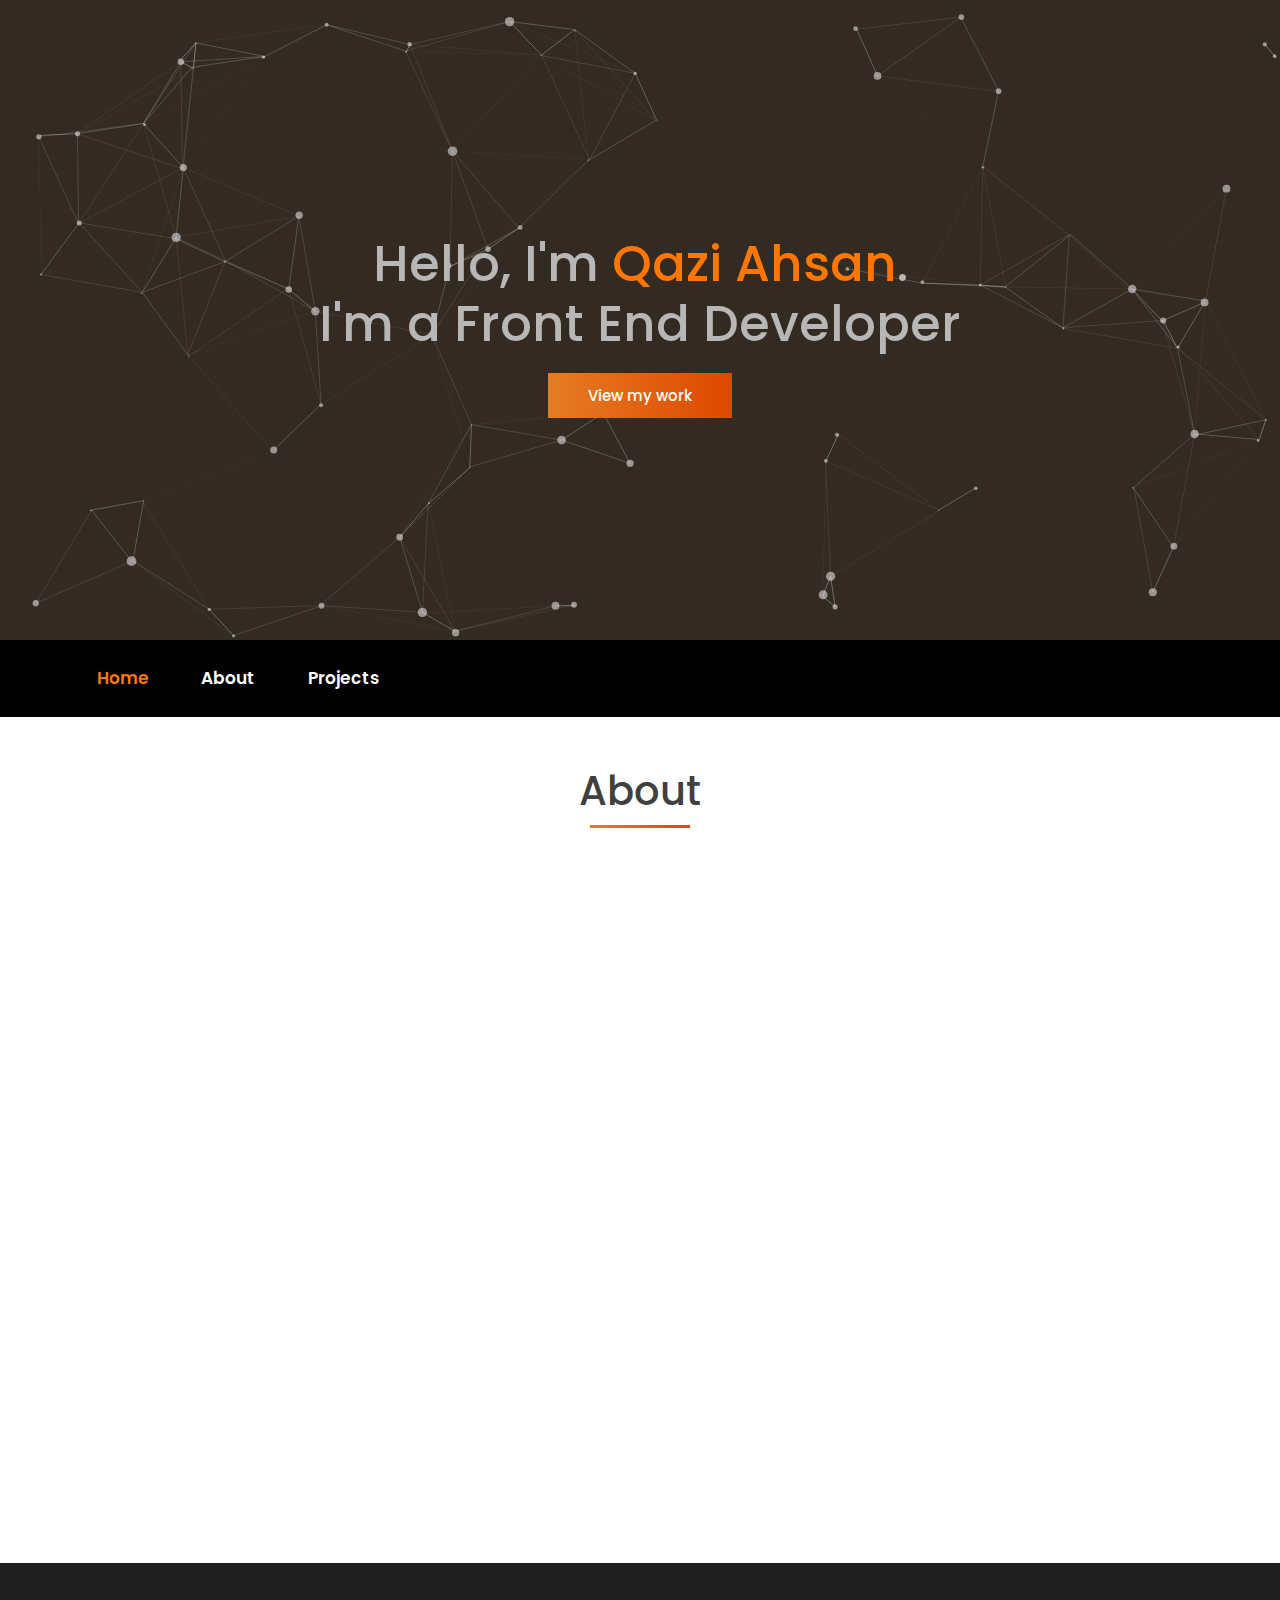
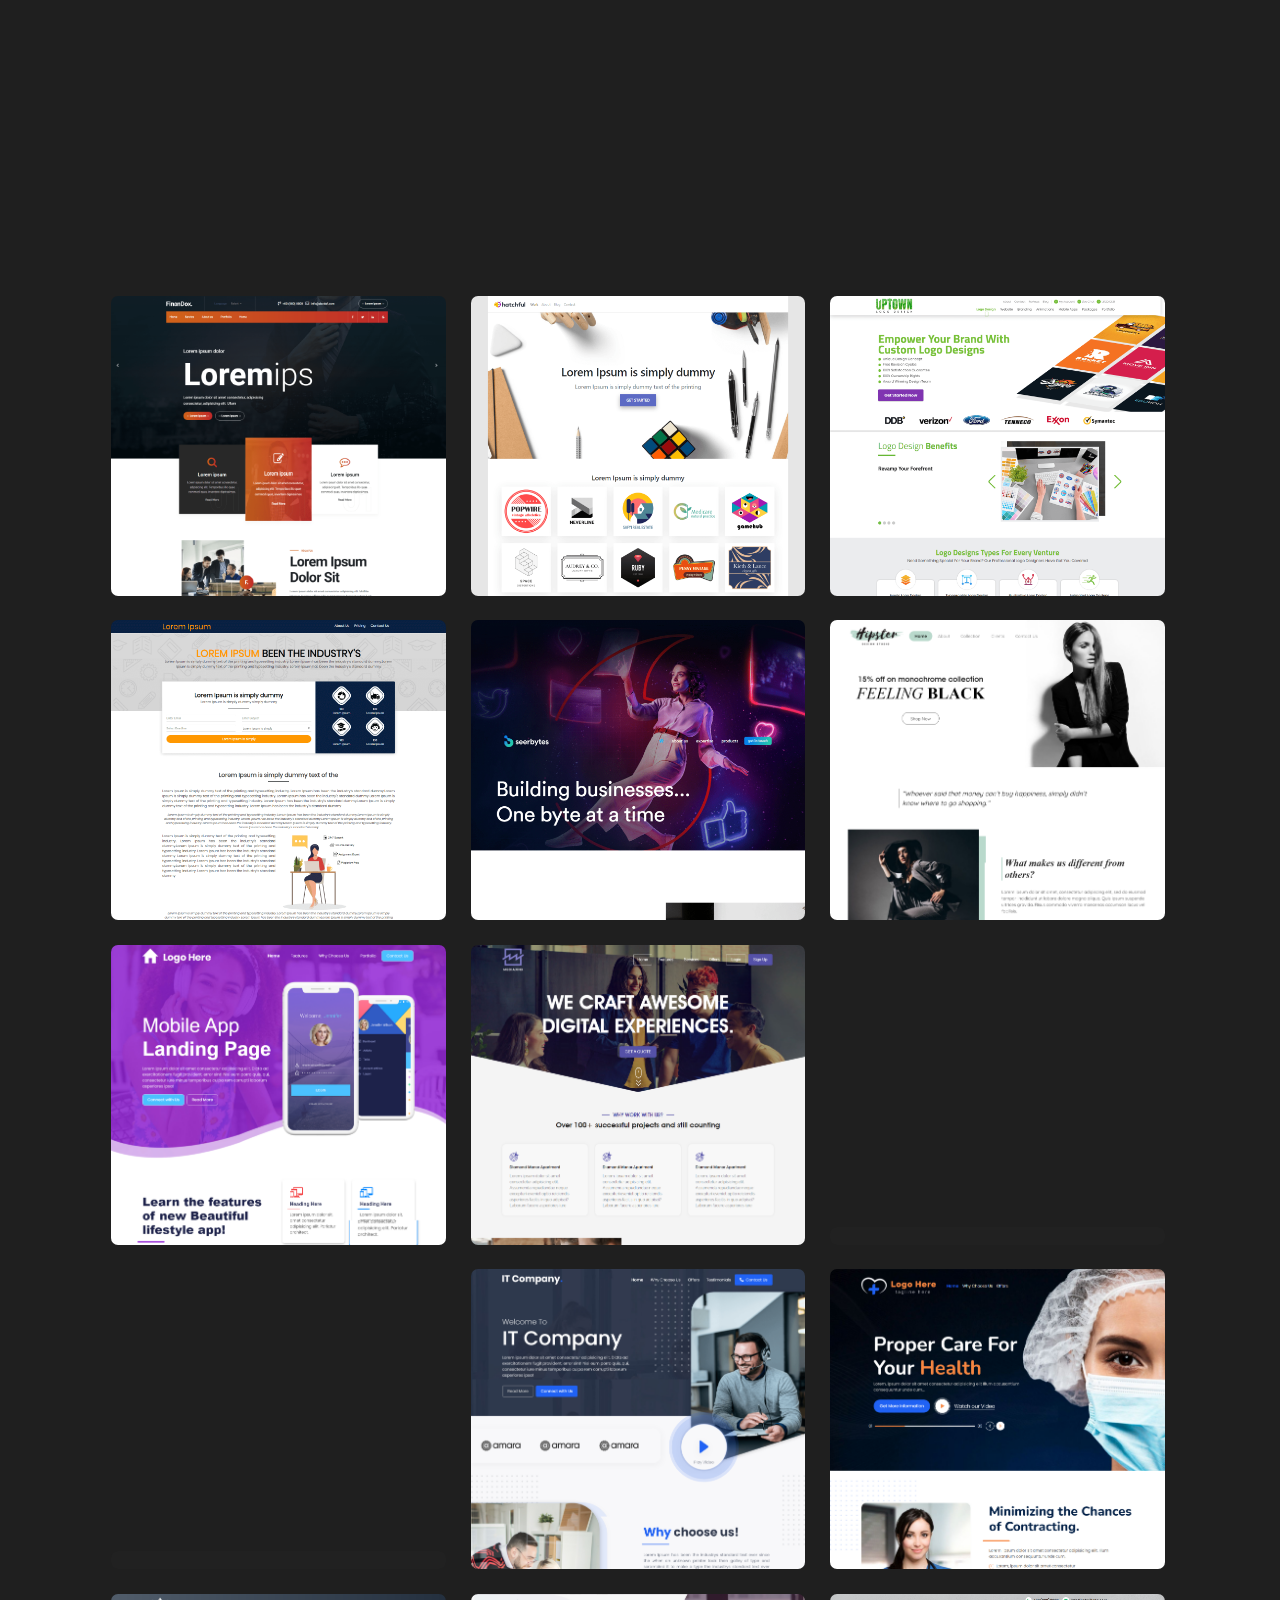
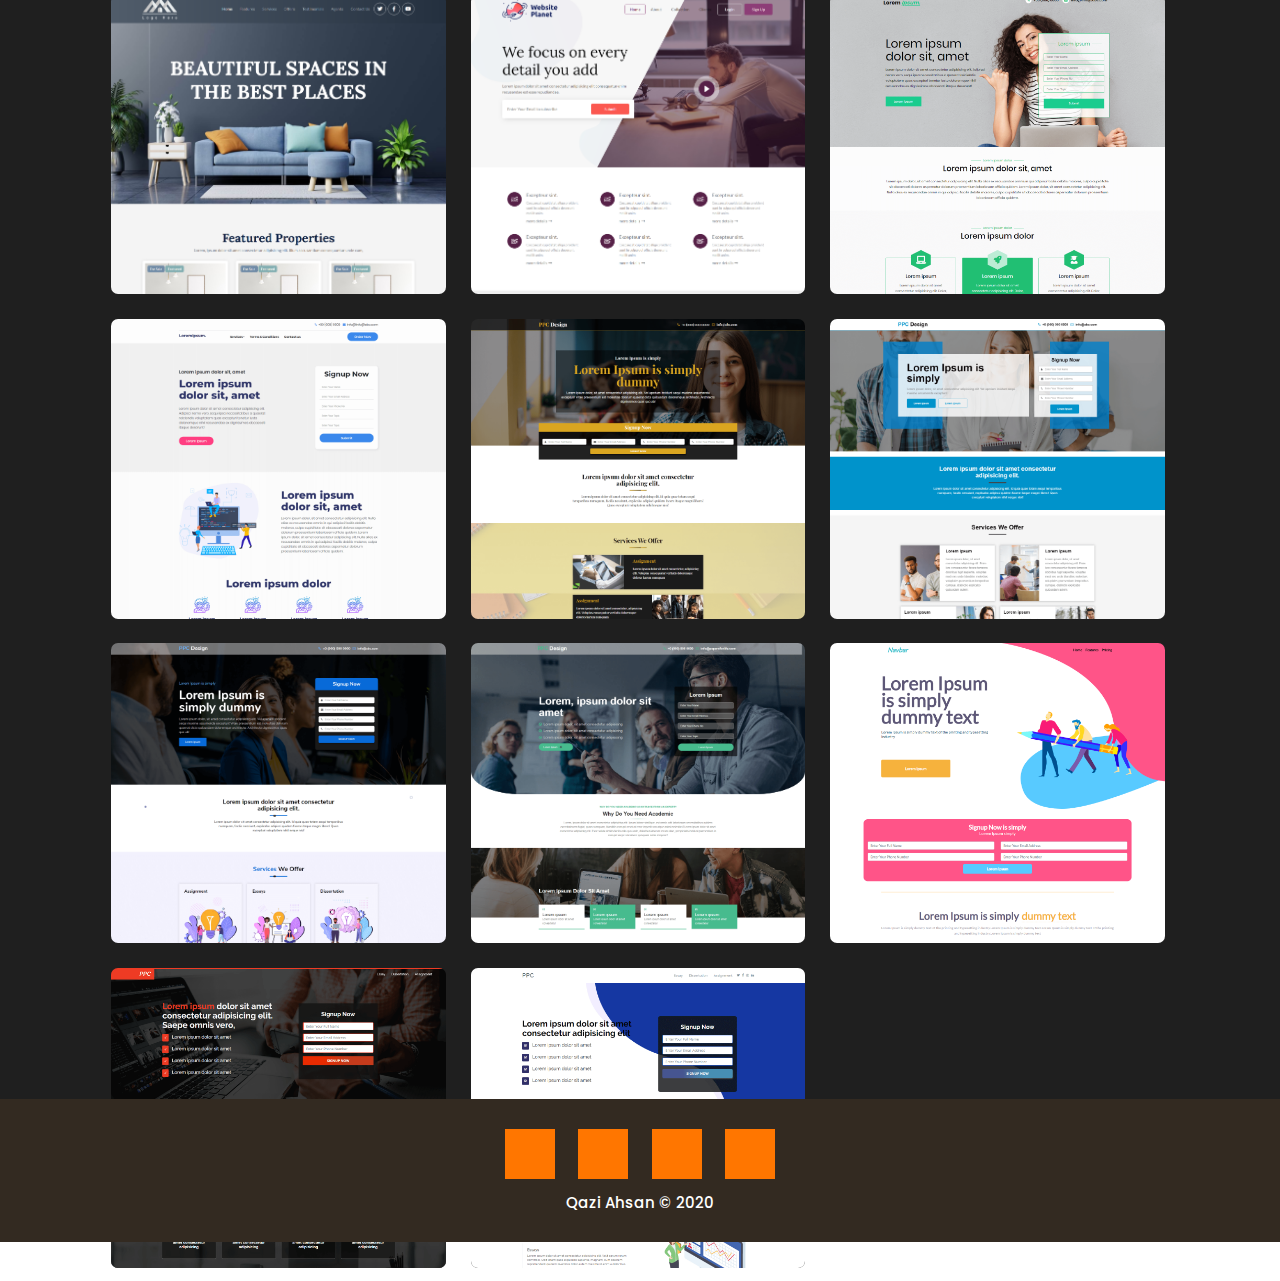
==== index.html @ 52feccde "changes" ====
<!DOCTYPE html>
<html lang="en">

<meta http-equiv="content-type" content="text/html;charset=UTF-8" />

<head>
    <meta charset="utf-8">
    <meta content="width=device-width, initial-scale=1.0" name="viewport">
    <link href="https://fonts.googleapis.com/css2?family=Poppins:wght@100;200;300;400;500;600;700&amp;display=swap" rel="stylesheet">
    <link rel="stylesheet" href="css/bootstrap.min.css">
    <link href="css/aos.css" rel="stylesheet">
    <link rel="stylesheet" type="text/css" href="style.css">
    <link rel="stylesheet" type="text/css" href="css/particles.css">
    <script src="https://kit.fontawesome.com/274c7ce535.js" crossorigin="anonymous"></script>

</head>

<body>
    <div id="particles-js">
        <div class="home" id="home">
            <div class="container">
                <div class="col-lg-12">
                    <h2 class="animate__animated animate__bounce">Hello, I'm <span class="colored_span">Qazi Ahsan</span>.<br> I'm a Front End Developer</h2>
                    <a href="#header" class="main_btn btn_green btn_top">View my work</a>
                </div>
            </div>
        </div>
    </div>


    <header id="header">
        <div class="container">
            <div class="head_top">
                <div class="row">
                    <div class="col-lg-9 col-md-12 col-sm-12 col-xs-12">
                        <div class="head_right">
                            <ul class="header_ul">
                                <li class="active page-link"><a href="#particles-js">Home</a></li>
                                <li class="page-link"><a href="#about">About</a></li>
                                <li class="page-link"><a href="#projects">Projects</a></li>
                            </ul>
                        </div>
                    </div>
                </div>
            </div>
        </div>
    </header>

    <div class="about" id="about">
        <div class="container">
            <div class="about_top">
                <h2> About</h2>
                <span class="span_border"></span>
            </div>
            <div class="row">
                <div class="col-lg-3 col-md-6">
                    <div class="about_box" data-aos="fade-down" data-aos-duration="1000">
                        <div class="about_icon"><i class="fa fa-fighter-jet" aria-hidden="true"></i></div>
                        <h3>Fast</h3>
                        <p>Optimized, smooth websites are my highest priority.</p>
                    </div>
                </div>
                <div class="col-lg-3 col-md-6">
                    <div class="about_box" data-aos="fade-down" data-aos-duration="1500">
                        <div class="about_icon"><i class="fa fa-laptop" aria-hidden="true"></i></div>
                        <h3>Easy</h3>
                        <p>Strong preference for easy to use UI/UX</p>
                    </div>
                </div>
                <div class="col-lg-3 col-md-6">
                    <div class="about_box" data-aos="fade-down" data-aos-duration="2000">
                        <div class="about_icon"><i class="fas fa-running"></i></div>
                        <h3>Dynamic</h3>
                        <p>I know how do websites come to life.</p>
                    </div>
                </div>
                <div class="col-lg-3 col-md-6">
                    <div class="about_box" data-aos="fade-down" data-aos-duration="2500">
                        <div class="about_icon"><i class="fa fa-fighter-jet" aria-hidden="true"></i> </div>
                        <h3>Responsive</h3>
                        <p>My layouts will get adjust in every device.</p>
                    </div>
                </div>
            </div>
            <div class="about_bot" data-aos="fade-up" data-aos-duration="2500">
                <div class="row">
                    <div class="col-lg-6 col-md-6">
                        <div class="about_bleft">
                            <img src="img/QaziAhsan.jpg" alt="QaziAhsan">
                            <h3>Who i am?</h3>
                            <p>I'm a Front-End Developer at <a href="https://technado.co/" target="_blank">Technado Pvt Ltd</a> in Karachi, Pakistan. I have serious passion for UI effects, animations and creating intuitive, dynamic user experiences.
                            </p>
                        </div>
                    </div>
                    <div class="col-lg-6 col-md-6">
                        <div class="skill_bar">
                            <div class="bar_fill skill-1" style="width: 90%;">
                                <span class="s_name">HTML</span>
                            </div>
                            <span class="s_percent">90%</span>
                        </div>
                        <div class="skill_bar">
                            <div class="bar_fill skill-2" style="width: 80%;">
                                <span class="s_name">CSS</span>
                            </div>
                            <span class="s_percent">80%</span>
                        </div>
                        <div class="skill_bar">
                            <div class="bar_fill skill-3" style="width: 80%;">
                                <span class="s_name">Sketch</span>
                            </div>
                            <span class="s_percent">80%</span>
                        </div>
                        <div class="skill_bar">
                            <div class="bar_fill skill-4" style="width:60%;">
                                <span class="s_name">Javascript</span>
                            </div>
                            <span class="s_percent">60%</span>
                        </div>
                        <div class="skill_bar">
                            <div class="bar_fill skill-5" style="width: 50%;">
                                <span class="s_name">Photoshop</span>
                            </div>
                            <span class="s_percent">50%</span>
                        </div>
                        <div class="skill_bar">
                            <div class="bar_fill skill-6" style="width: 30%;">
                                <span class="s_name">Reactjs</span>
                            </div>
                            <span class="s_percent">30%</span>
                        </div>
                        <div class="skill_bar">
                            <div class="bar_fill skill-6" style="width: 30%;">
                                <span class="s_name">PHP</span>
                            </div>
                            <span class="s_percent">30%</span>
                        </div>
                    </div>
                </div>
            </div>
        </div>
    </div>

    <div class="portfolio_sec" id="projects">
        <div class="container">
            <div class="row">
                <div class="col-lg-12 col-md-12 col-sm-12 col-xs-12">
                    <div class="portfolio_top" data-aos="fade-up">
                        <h2>PROJECTS</h2>
                        <span class="span_border"></span>
                    </div>
                </div>
            </div>
            <div class="col-lg-12 col-md-12 col-sm-12 col-xs-12">
                <div class="portfolio_bot">
                    <div class="portfolio_btop" data-aos="fade-up">
                        <ul id="filters">
                            <li><span class="filter active" data-filter=".landing-page">Landing Pages</span></li>
                            <li><span class="filter" data-filter=".company-page">Company Websites</span></li>
                            <li><span class="filter" data-filter=".landing-page, .company-page, .icon, .logo, .web">All</span></li>
                        </ul>
                    </div>
                    <div id="portfoliolist" class="sec4_bot">
                        <div class="portfolio company-page" data-cat="company-page">
                            <a href="img/Portfolio/software-site.png" target="_blank">
                                <div class="portfolio-wrapper">
                                    <img src="img/Portfolio/software-site.png" alt="">
                                    <div class="label">
                                        <div class="label-text">
                                            <span class="add_btn" href="#!"></span>
                                            <h3>View</h3>
                                        </div>
                                    </div>
                                </div>
                            </a>
                        </div>
                        <div class="portfolio company-page" data-cat="company-page">
                            <a href="img/Portfolio/6.png" target="_blank">
                                <div class="portfolio-wrapper">
                                    <img src="img/Portfolio/6.png" alt="">
                                    <div class="label">
                                        <div class="label-text">
                                            <span class="add_btn" href="#!"></span>
                                            <h3>View</h3>
                                        </div>
                                    </div>
                                </div>
                            </a>
                        </div>
                        <div class="portfolio company-page" data-cat="company-page">
                            <a href="img/Portfolio/4.png" target="_blank">
                                <div class="portfolio-wrapper">
                                    <img src="img/Portfolio/4.png" alt="">
                                    <div class="label">
                                        <div class="label-text">
                                            <span class="add_btn" href="#!"></span>
                                            <h3>View</h3>
                                        </div>
                                    </div>
                                </div>
                            </a>
                        </div>
                        <div class="portfolio company-page" data-cat="company-page">
                            <a href="img/Portfolio/11.png" target="_blank">
                                <div class="portfolio-wrapper">
                                    <img src="img/Portfolio/11.png" alt="">
                                    <div class="label">
                                        <div class="label-text">
                                            <span class="add_btn" href="#!"></span>
                                            <h3>View</h3>
                                        </div>
                                    </div>
                                </div>
                            </a>
                        </div>
                        <div class="portfolio company-page" data-cat="company-page">
                            <a href="img/Portfolio/Seerbytes.png" target="_blank">
                                <div class="portfolio-wrapper">
                                    <img src="img/Portfolio/Seerbytes.png" alt="">
                                    <div class="label">
                                        <div class="label-text">
                                            <span class="add_btn" href="#!"></span>
                                            <h3>View</h3>
                                        </div>
                                    </div>
                                </div>
                            </a>
                        </div>
                        <div class="portfolio landing-page" data-cat="landing-page">
                            <a href="items/clothing/index.html" target="_blank">
                                <div class="portfolio-wrapper">
                                    <img src="img/Portfolio/fashion.png" alt="">
                                    <div class="label">
                                        <div class="label-text">
                                            <span class="add_btn" href="#!"></span>
                                            <h3>View</h3>
                                        </div>
                                    </div>
                                </div>
                            </a>
                        </div>
                        <div class="portfolio landing-page" data-cat="landing-page">
                            <a href="items/mobile-app/index.html" target="_blank">
                                <div class="portfolio-wrapper">
                                    <img src="img/Portfolio/App.png" alt="">
                                    <div class="label">
                                        <div class="label-text">
                                            <span class="add_btn" href="#!"></span>
                                            <h3>View</h3>
                                        </div>
                                    </div>
                                </div>
                            </a>
                        </div>
                        <div class="portfolio landing-page" data-cat="landing-page">
                            <a href="items/digital-agency/index.html" target="_blank">
                                <div class="portfolio-wrapper">
                                    <img src="img/Portfolio/Digitalagency.png" alt="">
                                    <div class="label">
                                        <div class="label-text">
                                            <span class="add_btn" href="#!"></span>
                                            <h3>View</h3>
                                        </div>
                                    </div>
                                </div>
                            </a>
                        </div>
                        <div class="portfolio landing-page" data-cat="landing-page">
                            <a href="items/fitness/index.html" target="_blank">
                                <div class="portfolio-wrapper">
                                    <img src="img/Portfolio/Fitness.png" alt="">
                                    <div class="label">
                                        <div class="label-text">
                                            <span class="add_btn" href="#!"></span>
                                            <h3>View</h3>
                                        </div>
                                    </div>
                                </div>
                            </a>
                        </div>
                        <div class="portfolio landing-page" data-cat="landing-page">
                            <a href="items/food/index.html" target="_blank">
                                <div class="portfolio-wrapper">
                                    <img src="img/Portfolio/Food.png" alt="">
                                    <div class="label">
                                        <div class="label-text">
                                            <span class="add_btn" href="#!"></span>
                                            <h3>View</h3>
                                        </div>
                                    </div>
                                </div>
                            </a>
                        </div>
                        <div class="portfolio landing-page" data-cat="landing-page">
                            <a href="items/IT/index.html" target="_blank">
                                <div class="portfolio-wrapper">
                                    <img src="img/Portfolio/IT.png" alt="">
                                    <div class="label">
                                        <div class="label-text">
                                            <span class="add_btn" href="#!"></span>
                                            <h3>View</h3>
                                        </div>
                                    </div>
                                </div>
                            </a>
                        </div>
                        <div class="portfolio landing-page" data-cat="landing-page">
                            <a href="items/medical/index.html" target="_blank">
                                <div class="portfolio-wrapper">
                                    <img src="img/Portfolio/Medical.png" alt="">
                                    <div class="label">
                                        <div class="label-text">
                                            <span class="add_btn" href="#!"></span>
                                            <h3>View</h3>
                                        </div>
                                    </div>
                                </div>
                            </a>
                        </div>
                        <div class="portfolio landing-page" data-cat="landing-page">
                            <a href="items/realestate/index.html" target="_blank">
                                <div class="portfolio-wrapper">
                                    <img src="img/Portfolio/Realestate.png" alt="">
                                    <div class="label">
                                        <div class="label-text">
                                            <span class="add_btn" href="#!"></span>
                                            <h3>View</h3>
                                        </div>
                                    </div>
                                </div>
                            </a>
                        </div>
                        <div class="portfolio landing-page" data-cat="landing-page">
                            <a href="items/subscribe/index.html" target="_blank">
                                <div class="portfolio-wrapper">
                                    <img src="img/Portfolio/subscribe.png" alt="">
                                    <div class="label">
                                        <div class="label-text">
                                            <span class="add_btn" href="#!"></span>
                                            <h3>View</h3>
                                        </div>
                                    </div>
                                </div>
                            </a>
                        </div>
                        <div class="portfolio landing-page" data-cat="landing-page">
                            <a href="img/Portfolio/22.png" target="_blank">
                                <div class="portfolio-wrapper">
                                    <img src="img/Portfolio/22.png" alt="">
                                    <div class="label">
                                        <div class="label-text">
                                            <span class="add_btn" href="#!"></span>
                                            <h3>View</h3>
                                        </div>
                                    </div>
                                </div>
                            </a>
                        </div>
                        <div class="portfolio landing-page" data-cat="landing-page">
                            <a href="img/Portfolio/24.png" target="_blank">
                                <div class="portfolio-wrapper">
                                    <img src="img/Portfolio/24.png" alt="">
                                    <div class="label">
                                        <div class="label-text">
                                            <span class="add_btn" href="#!"></span>
                                            <h3>View</h3>
                                        </div>
                                    </div>
                                </div>
                            </a>
                        </div>
                        <div class="portfolio landing-page" data-cat="landing-page">
                            <a href="img/Portfolio/27.png" target="_blank">
                                <div class="portfolio-wrapper">
                                    <img src="img/Portfolio/27.png" alt="">
                                    <div class="label">
                                        <div class="label-text">
                                            <span class="add_btn" href="#!"></span>
                                            <h3>View</h3>
                                        </div>
                                    </div>
                                </div>
                            </a>
                        </div>
                        <div class="portfolio landing-page" data-cat="landing-page">
                            <a href="img/Portfolio/28.png" target="_blank">
                                <div class="portfolio-wrapper">
                                    <img src="img/Portfolio/28.png" alt="">
                                    <div class="label">
                                        <div class="label-text">
                                            <span class="add_btn" href="#!"></span>
                                            <h3>View</h3>
                                        </div>
                                    </div>
                                </div>
                            </a>
                        </div>
                        <div class="portfolio landing-page" data-cat="landing-page">
                            <a href="img/Portfolio/26.png" target="_blank">
                                <div class="portfolio-wrapper">
                                    <img src="img/Portfolio/26.png" alt="">
                                    <div class="label">
                                        <div class="label-text">
                                            <span class="add_btn" href="#!"></span>
                                            <h3>View</h3>
                                        </div>
                                    </div>
                                </div>
                            </a>
                        </div>
                        <div class="portfolio landing-page" data-cat="landing-page">
                            <a href="img/Portfolio/25.png" target="_blank">
                                <div class="portfolio-wrapper">
                                    <img src="img/Portfolio/25.png" alt="">
                                    <div class="label">
                                        <div class="label-text">
                                            <span class="add_btn" href="#!"></span>
                                            <h3>View</h3>
                                        </div>
                                    </div>
                                </div>
                            </a>
                        </div>
                        <div class="portfolio landing-page" data-cat="landing-page">
                            <a href="img/Portfolio/14.png" target="_blank">
                                <div class="portfolio-wrapper">
                                    <img src="img/Portfolio/14.png" alt="">
                                    <div class="label">
                                        <div class="label-text">
                                            <span class="add_btn" href="#!"></span>
                                            <h3>View</h3>
                                        </div>
                                    </div>
                                </div>
                            </a>
                        </div>
                        <div class="portfolio landing-page" data-cat="landing-page">
                            <a href="img/Portfolio/9.png" target="_blank">
                                <div class="portfolio-wrapper">
                                    <img src="img/Portfolio/9.png" alt="">
                                    <div class="label">
                                        <div class="label-text">
                                            <span class="add_btn" href="#!"></span>
                                            <h3>View</h3>
                                        </div>
                                    </div>
                                </div>
                            </a>
                        </div>
                        <div class="portfolio landing-page" data-cat="landing-page">
                            <a href="img/Portfolio/8.png" target="_blank">
                                <div class="portfolio-wrapper">
                                    <img src="img/Portfolio/8.png" alt="">
                                    <div class="label">
                                        <div class="label-text">
                                            <span class="add_btn" href="#!"></span>
                                            <h3>View</h3>
                                        </div>
                                    </div>
                                </div>
                            </a>
                        </div>
                    </div>
                </div>
            </div>
        </div>
    </div>

    <div class="footer">
        <div class="container">
            <div class="row">
                <div class="col-lg-12 col-md-12">
                    <a href="https://www.facebook.com/ahsan.rehman.9066" target="_blank"><span class="foot_icon"><i class="fab fa-facebook-f"></i></span></a>
                    <a href="https://www.linkedin.com/in/qazi-ahsan-3a4762177/" target="_blank"> <span class="foot_icon"><i class="fab fa-linkedin-in"></i></span></a>
                    <a href="https://www.behance.net/ahsanrehman" target="_blank"><span class="foot_icon"><i class="fab fa-behance"></i></span></a>
                    <a href="https://github.com/QaziAhsan" target="_blank"><span class="foot_icon"><i class="fab fa-github"></i></span></a>
                    <h3>Qazi Ahsan © 2020</h3>
                </div>
            </div>
        </div>
    </div>

    <script src="js/jquery-3.5.1.min.js"></script>
    <script src="https://cdn.jsdelivr.net/npm/@popperjs/core@2.5.4/dist/umd/popper.min.js" integrity="sha384-q2kxQ16AaE6UbzuKqyBE9/u/KzioAlnx2maXQHiDX9d4/zp8Ok3f+M7DPm+Ib6IU" crossorigin="anonymous"></script>
    <script src="https://cdn.jsdelivr.net/npm/bootstrap@5.0.0-beta1/dist/js/bootstrap.min.js" integrity="sha384-pQQkAEnwaBkjpqZ8RU1fF1AKtTcHJwFl3pblpTlHXybJjHpMYo79HY3hIi4NKxyj" crossorigin="anonymous"></script>
    <script src="js/jquery.mixitup.min.js"></script>
    <script src="js/particles.js"></script>
    <script src="js/app.js"></script>
    <!-- <script>
        var count_particles, stats, update;
        stats = new Stats;
        stats.setMode(0);
        stats.domElement.style.position = 'absolute';
        stats.domElement.style.left = '0px';
        stats.domElement.style.top = '0px';
        document.body.appendChild(stats.domElement);
        count_particles = document.querySelector('.js-count-particles');
        update = function() {
            stats.begin();
            stats.end();
            if (window.pJSDom[0].pJS.particles && window.pJSDom[0].pJS.particles.array) {
                count_particles.innerText = window.pJSDom[0].pJS.particles.array.length;
            }
            requestAnimationFrame(update);
        };
        requestAnimationFrame(update);
    </script> -->

    <script src="js/custom.js"></script>
    <script src="js/aos.js"></script>

    <script>
        AOS.init();
    </script>

</body>

<!-- Mirrored from qazi-ahsan.netlify.app/ by HTTrack Website Copier/3.x [XR&CO'2014], Sat, 12 Dec 2020 07:46:28 GMT -->

</html>
---- style.css ----
body {
    margin: 0;
    padding: 0;
}

h1,
h2,
h3,
h4,
h5,
h6,
p,
li,
a {
    margin: 0;
    padding: 0;
    font-family: 'Poppins', sans-serif;
    color: black;
}

a {
    text-decoration: none !important;
}

p {
    line-height: 28px;
    font-size: 16px;
    font-weight: normal;
}

ul li {
    list-style: none;
}

ul {
    padding: 0;
    margin: 0;
}

a:active,
a:focus {
    outline: 0;
    border: none;
}

*:focus {
    border: 1px solid #393a3d;
    box-shadow: none!important
}

input[type=number]::-webkit-inner-spin-button,
input[type=number]::-webkit-outer-spin-button {
    -webkit-appearance: none;
    margin: 0;
}

h2 {
    position: relative;
    font-size: 40px;
    color: #404040;
}

.main_btn {
    font-family: "Poppins", Sans-serif;
    font-size: 15px;
    font-weight: 500;
    padding: 12px 40px 12px 40px;
    outline: none !important;
    transition: all 1s ease;
    background: transparent;
    background-size: 300%;
}

.main_btn.btn_white {
    background-position: 0 0;
    background-image: linear-gradient(90deg, transparent, transparent, black, #313131);
    border: 2px solid white;
    color: white;
    border: 2px solid black;
    background-position: 100% 0;
}

.main_btn.btn_white:hover {
    background-position: 0 0;
    color: black;
}

.main_btn.btn_green {
    background: linear-gradient(90deg, #e67d23, #de4800);
    background-position: 100% 0;
    border: none;
    color: white;
    position: relative;
    transition: .3s ease;
}

.main_btn.btn_green.btn_top::after {
    content: "\f061";
    position: absolute;
    font-family: FontAwesome;
    right: 15px;
    top: 15px;
    transform: rotate(0deg);
    transition: .5s ease;
}

.main_btn.btn_green.btn_top:hover::after {
    transform: rotate(90deg);
}

.main_btn.btn_green:hover {
    background-position: 0% 0;
    color: white;
    background: linear-gradient(90deg, #de4800, #e67d23);
}

span.span_border {
    position: relative;
    display: inline-block;
    background-image: -webkit-linear-gradient(left, #1d1d1d, #828282);
    width: 100px;
    height: 3px;
    margin: 10px 0;
}


/************* Header  *****************/

header {
    width: 100%;
    top: 0;
    z-index: 1;
    background: black;
}

.sticky {
    position: fixed;
    top: 0;
    width: 100%
}

.logo a {
    color: white;
    font-size: 27px;
    font-weight: 800;
    padding: 15px 0;
    display: block;
}

.head_top {
    padding: 10px 0;
}

.head_right {
    padding: 10px 0;
}

.head_right ul li {
    display: inline-block;
    margin: 0 25px 0 0;
}

.head_right ul li a {
    color: white;
    font-size: 17px;
    font-weight: 600;
    transition: .3s ease;
}

.head_right ul li a:hover {
    color: #ff7600;
    background: transparent;
}

.active.page-link a {
    color: #ff7600
}

.page-link {
    background: transparent;
    border: none;
}

.page-link:hover {
    background: transparent;
}


/************* Home **************/

.home {
    position: absolute;
    text-align: center;
}

.home h2 {
    color: #b7b7b7;
    font-size: 50px;
    font-weight: 500;
    margin: 0 0 30px 0;
}


/************* About **************/

.about {
    padding: 50px 0;
    text-align: center;
}

.about_top {
    margin: 0 0 50px 0;
}

.about_icon i {
    clip-path: polygon(20% 0%, 80% 0%, 100% 20%, 100% 80%, 80% 100%, 20% 100%, 0% 80%, 0% 20%);
    width: 100px;
    height: 100px;
    background: #e67d23;
    background: linear-gradient(90deg, #e67d23, #de4800);
    display: flex;
    align-items: center;
    justify-content: center;
    margin: auto;
    font-size: 50px;
    color: white;
    transition: .3s ease;
}

.about_box h3 {
    margin: 15px 0;
    font-size: 25px;
    color: #404040;
}

.about_box p {
    line-height: 25px;
    color: dimgrey;
    font-weight: 500;
}

.about_box:hover .about_icon i {
    background: linear-gradient(90deg, #de4800, #e67d23);
    clip-path: polygon(0% 0%, 80% 0%, 100% 0%, 100% 80%, 100% 100%, 20% 100%, 0% 100%, 0% 20%);
}

.about_bot {
    padding: 50px 0;
}

.about_bot img {
    width: 150px;
    border-radius: 20px;
    border: 7px solid #332a2126;
    box-shadow: 0 0 15px 0px grey;
}

.about_bot h3 {
    margin: 20px 0 10px;
    color: #332a21;
    font-weight: 500;
}

.about_bot a {
    color: #ff7600;
}

.about_bot .skill_bar {
    display: flex;
    position: relative;
    background: #eee;
    align-items: center;
}

.about_bot .row {
    display: flex;
    align-items: center;
}

.bar_fill {
    background-image: linear-gradient(90deg, #e67d23, #de4800);
    padding: 15px 0;
    transition: 1.4s 0.2s width ease-in-out;
}

.bar_fill.skill-1 {
    -webkit-animation: skill-1 2s ease-out;
}

.bar_fill.skill-2 {
    -webkit-animation: skill-2 2s ease-out;
}

.bar_fill.skill-3 {
    -webkit-animation: skill-3 2s ease-out;
}

.bar_fill.skill-4 {
    -webkit-animation: skill-4 2s ease-out;
}

.bar_fill.skill-5 {
    -webkit-animation: skill-5 2s ease-out;
}

.bar_fill.skill-6 {
    -webkit-animation: skill-6 2s ease-out;
}

span.s_name {
    position: absolute;
    left: 1px;
    top: 0px;
    width: 110px;
    background: #332a21;
    height: 100%;
    color: white;
    font-size: 15px;
    font-weight: 600;
    display: flex;
    align-items: center;
    justify-content: center;
}

.skill_bar {
    margin: 0 0 10px 0;
}

span.s_percent {
    right: 0;
    position: absolute;
    padding: 0 5px 0 0;
    font-size: 15px;
    color: #565656;
}

.colored_span {
    color: #ff7600;
}

@-webkit-keyframes skill-1 {
    0% {
        width: 0px;
    }
    100% {
        width: 90%;
    }
}

@-webkit-keyframes skill-2 {
    0% {
        width: 0px;
    }
    100% {
        width: 80%;
    }
}

@-webkit-keyframes skill-3 {
    0% {
        width: 0px;
    }
    100% {
        width: 80%;
    }
}

@-webkit-keyframes skill-4 {
    0% {
        width: 0px;
    }
    100% {
        width: 60%;
    }
}

@-webkit-keyframes skill-5 {
    0% {
        width: 0px;
    }
    100% {
        width: 50%;
    }
}

@-webkit-keyframes skill-6 {
    0% {
        width: 0px;
    }
    100% {
        width: 30%;
    }
}


/************* h_m_sec3 **************/

.h_m_sec3 {
    width: 100%;
    padding: 80px 0;
    position: relative;
}

.sec3_top {
    text-align: center;
    margin: 0 0 50px 0;
}

.sec3_bright img {
    width: 100%;
}

.panel-heading {
    background: #ff7600;
    padding: 20px;
}

a.accordion-toggle {
    display: block;
    font-weight: 700;
    font-size: 18px;
    position: relative;
}

.sec3_bleft .panel-heading a.accordion-toggle::before,
a.accordion-toggle.collapsed:before {
    font-size: 25px;
    position: absolute;
    font-family: FontAwesome;
    content: "";
    right: 0;
    top: 0px;
    display: block;
}

.sec3_bleft .panel-heading a.accordion-toggle::before {
    content: "\f106";
}

.sec3_bleft .panel-heading a.accordion-toggle.collapsed:before {
    content: "\f107"
}

.sec3_bleft .panel {
    border-color: #ff7600 !important;
    border-radius: 0;
    margin: 15px 0 !important;
}


/**************h_m_portfolio*************/

.h_m_sec4 {
    width: 100%;
    padding: 50px 0;
    text-align: center;
    background: linear-gradient(#000000c7, #000000d6), url(img/project-bg.html) top center no-repeat;
    background-size: cover;
    background-attachment: fixed;
}

.sec4_top {
    margin: 0 0 40px 0;
}

.sec4_box {
    margin: 0 0 20px 0;
}

.sec4_box span.sec4_icon {
    font-size: 40px;
    color: #ff7600;
    transition: all 1s ease;
    margin: 0 auto 10px;
}

.sec4_box h2 {
    color: white;
    font-size: 25px;
    margin: 10px 0;
}

.sec4_box h3 {
    color: white;
    font-weight: 600;
    font-size: 20px;
}


/***********Portfolio_sec************/

.portfolio_sec {
    padding: 100px 0;
    width: 100%;
    background: #1f1f1f;
}

span.span_border {
    background: linear-gradient(90deg, #e67d23, #de4800)
}

.portfolio_sec h2 {
    color: white;
}

.portfolio_top {
    margin: 0 0 10px 0;
    text-align: center;
}

.portfolio_btop {
    text-align: center;
    padding: 45px 0;
}

.portfolio_btop ul li {
    display: inline-flex;
    font-weight: bold;
}

.portfolio_btop ul li span {
    padding: 10px 25px;
    color: white;
    cursor: pointer;
    background: #ff7600;
    margin: 5px 8px;
    font-weight: 600;
    border-radius: 5px;
}

.portfolio_bot .portfolio {
    width: 31%;
    margin: 1%;
    display: none;
    overflow: hidden;
}

.portfolio-wrapper {
    background: #212121;
    overflow: hidden;
    position: relative !important;
    cursor: pointer;
    border-radius: 7px;
    max-height: 300px;
}

.portfolio-wrapper:hover img {
    transform: translateY(calc(-100% + 310px));
}

.portfolio-wrapper img {
    max-width: 100%;
    position: relative;
    transition: all 3.9s ease;
    transform: translateY(0%);
}

.portfolio-wrapper .label {
    position: absolute;
    width: 100%;
    height: 0%;
    bottom: 0;
    left: 0;
    transition: all 300ms cubic-bezier(0.645, 0.045, 0.355, 1);
    background: rgba(0, 0, 0, 0.582);
    overflow: hidden;
}

.portfolio-wrapper:hover .label {
    height: 13%;
    width: 100%;
}

.portfolio-wrapper h3 {
    font-weight: bold;
    font-size: 23px;
    text-align: center;
    color: white;
}

.portfolio-wrapper .heading_top {
    color: #ff7600;
    margin: 18px 0 5px 20px;
}

.portfolio-wrapper .heading_top:before {
    background: #d1641a;
    width: 0px;
    transition: .5s;
    transition-delay: .5s;
}

.portfolio-wrapper:hover span.add_btn {
    transform: translateX(0);
}

.portfolio-wrapper:hover .heading_top:before {
    background: #ff7600;
    width: 30px;
    margin: 0 7px 0 0;
}

.portfolio-wrapper span.add_btn {
    position: absolute;
    right: 0;
    top: 0;
    text-align: center;
    transition: .5s;
    transition-delay: .2s;
    transform: translateX(40px);
    background: #ff7600;
    padding: 10px 15px;
}

.portfolio-wrapper span.add_btn::before {
    content: "\f00e";
    font-family: FontAwesome;
}

.portfolio-wrapper .label-text {
    color: black;
    position: relative;
    z-index: 500;
    padding: 5px 8px;
    font-weight: bold;
}

.portfolio-wrapper .text-category {
    display: block;
    font-size: 9px;
}


/********footer**************/

.footer {
    padding: 30px 0;
    width: 100%;
    color: #fff;
    position: relative;
    background: #332a21;
    text-align: center;
}

.foot_box ul li {
    display: block;
    position: relative;
    padding: 3px 0 0 15px;
    line-height: 27px;
}

.foot_box ul li a {
    display: block;
    color: black;
    font-weight: 400;
    font-size: 16px;
    transition: all 0.5s ease 0s;
}

.foot_box ul li:hover a {
    color: #ff7600;
    margin-left: 5px;
}

a span.foot_icon {
    background: #ff7600;
    width: 50px;
    height: 50px;
    margin: 0 10px;
    display: inline-flex;
    align-items: center;
    justify-content: center;
    font-size: 20px;
    color: white;
    transition: .3s ease;
}

a span.foot_icon:hover {
    background: black;
}

.footer h3 {
    color: white;
    font-size: 15px;
    margin: 15px 0 0;
}


/* responsive styling*/

@media screen and (max-width:992px) {
    .about_box {
        margin: 0 0 20px 0;
    }
    .portfolio_bot .portfolio {
        width: 47%;
        margin: 3% 1%;
    }
}

@media screen and (max-width:767px) {
    #particles-js {
        height: 100vh !important;
    }
    .home h2 {
        font-size: 30px;
    }
    .about_bleft {
        margin: 10px 0 30px 0;
    }
    .portfolio_bot .portfolio {
        width: 100%;
    }
}
---- css/particles.css ----
/* ---- reset ---- */

body {
    margin: 0;
    font: normal 75% Arial, Helvetica, sans-serif;
}

canvas {
    display: block;
    vertical-align: bottom;
}


/* ---- particles.js container ---- */

#particles-js {
    position: relative;
    display: flex;
    align-items: center;
    justify-content: center;
    width: 100%;
    height: 100%;
    background-color: #332a21;
    background-image: url("");
    background-repeat: no-repeat;
    background-size: cover;
    background-position: 50% 50%;
}


/* ---- stats.js ---- */

.count-particles {
    background: #000022;
    position: absolute;
    top: 48px;
    left: 0;
    width: 80px;
    color: #ff7600;
    font-size: .8em;
    text-align: left;
    text-indent: 4px;
    line-height: 14px;
    padding-bottom: 2px;
    font-family: Helvetica, Arial, sans-serif;
    font-weight: bold;
}

.js-count-particles {
    font-size: 1.1em;
}

#stats,
.count-particles {
    -webkit-user-select: none;
    margin-top: 5px;
    margin-left: 5px;
}

#stats {
    border-radius: 3px 3px 0 0;
    overflow: hidden;
}

.count-particles {
    border-radius: 0 0 3px 3px;
}
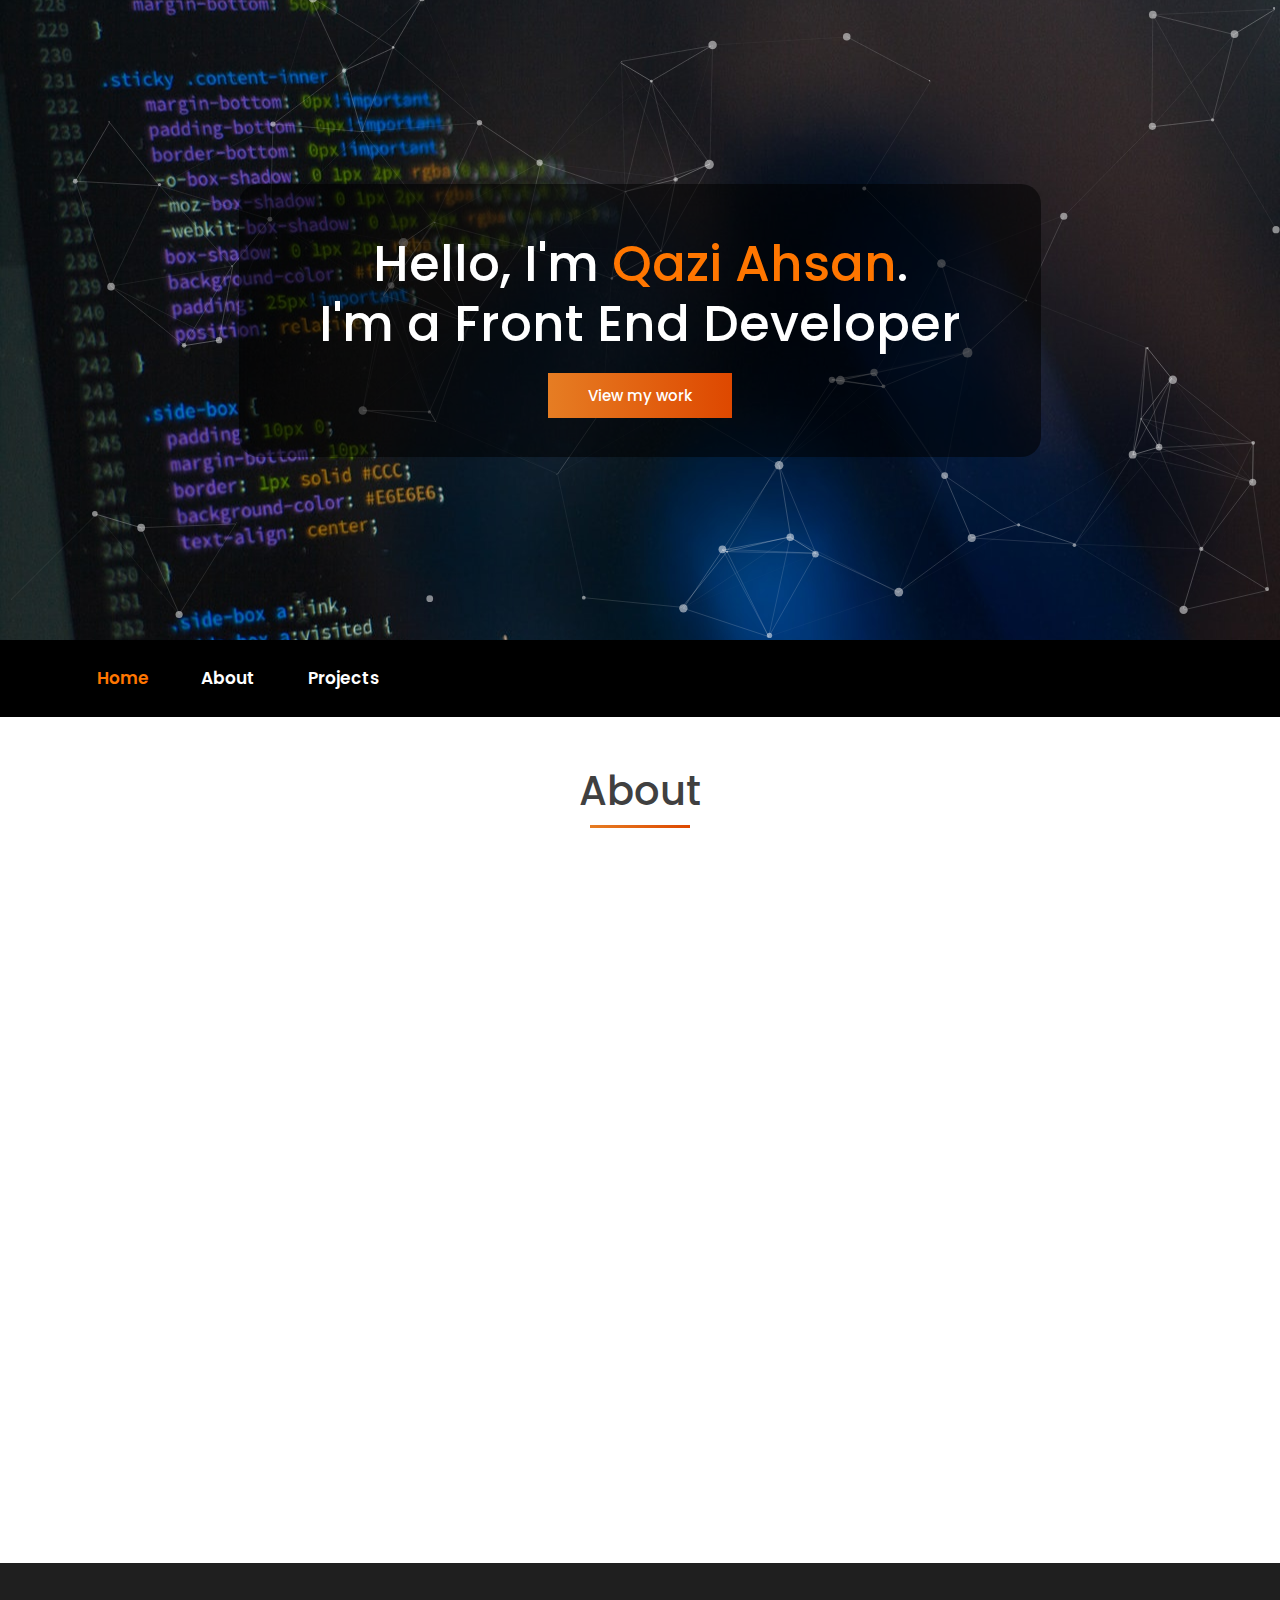
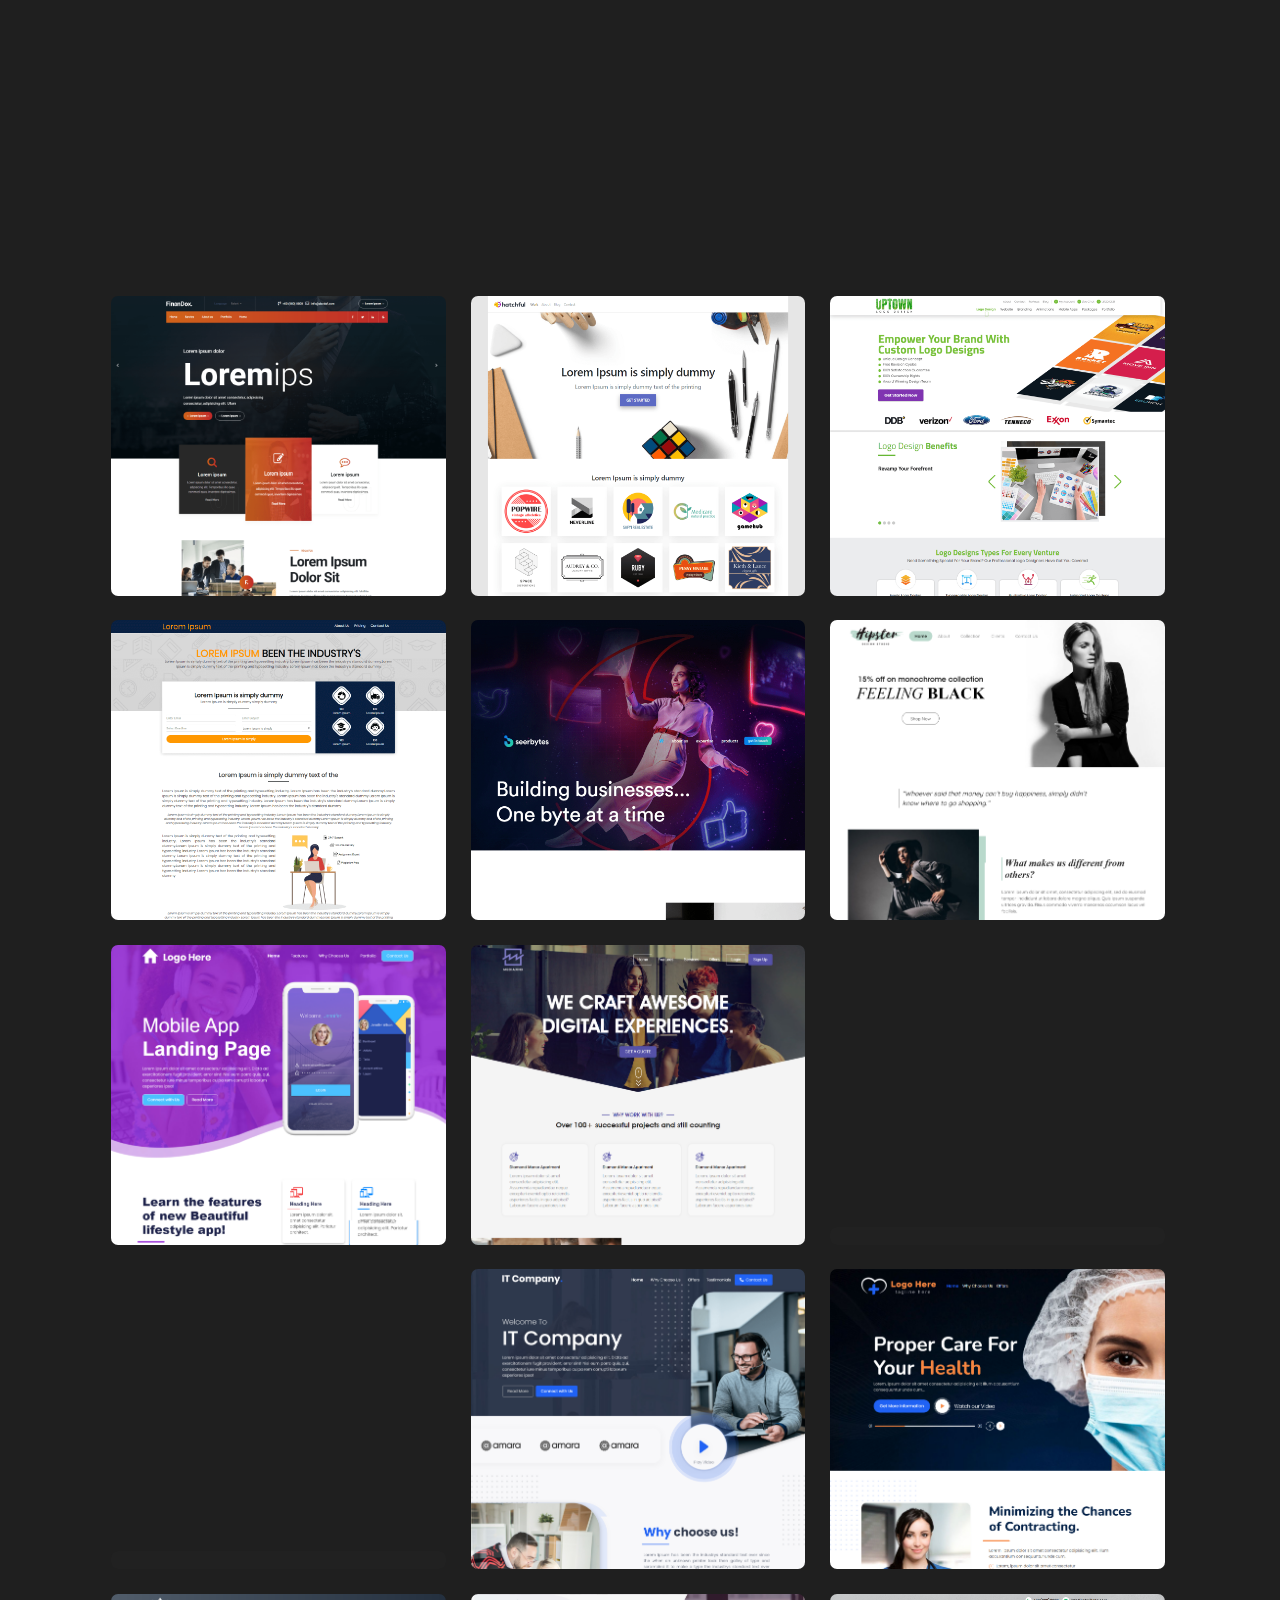
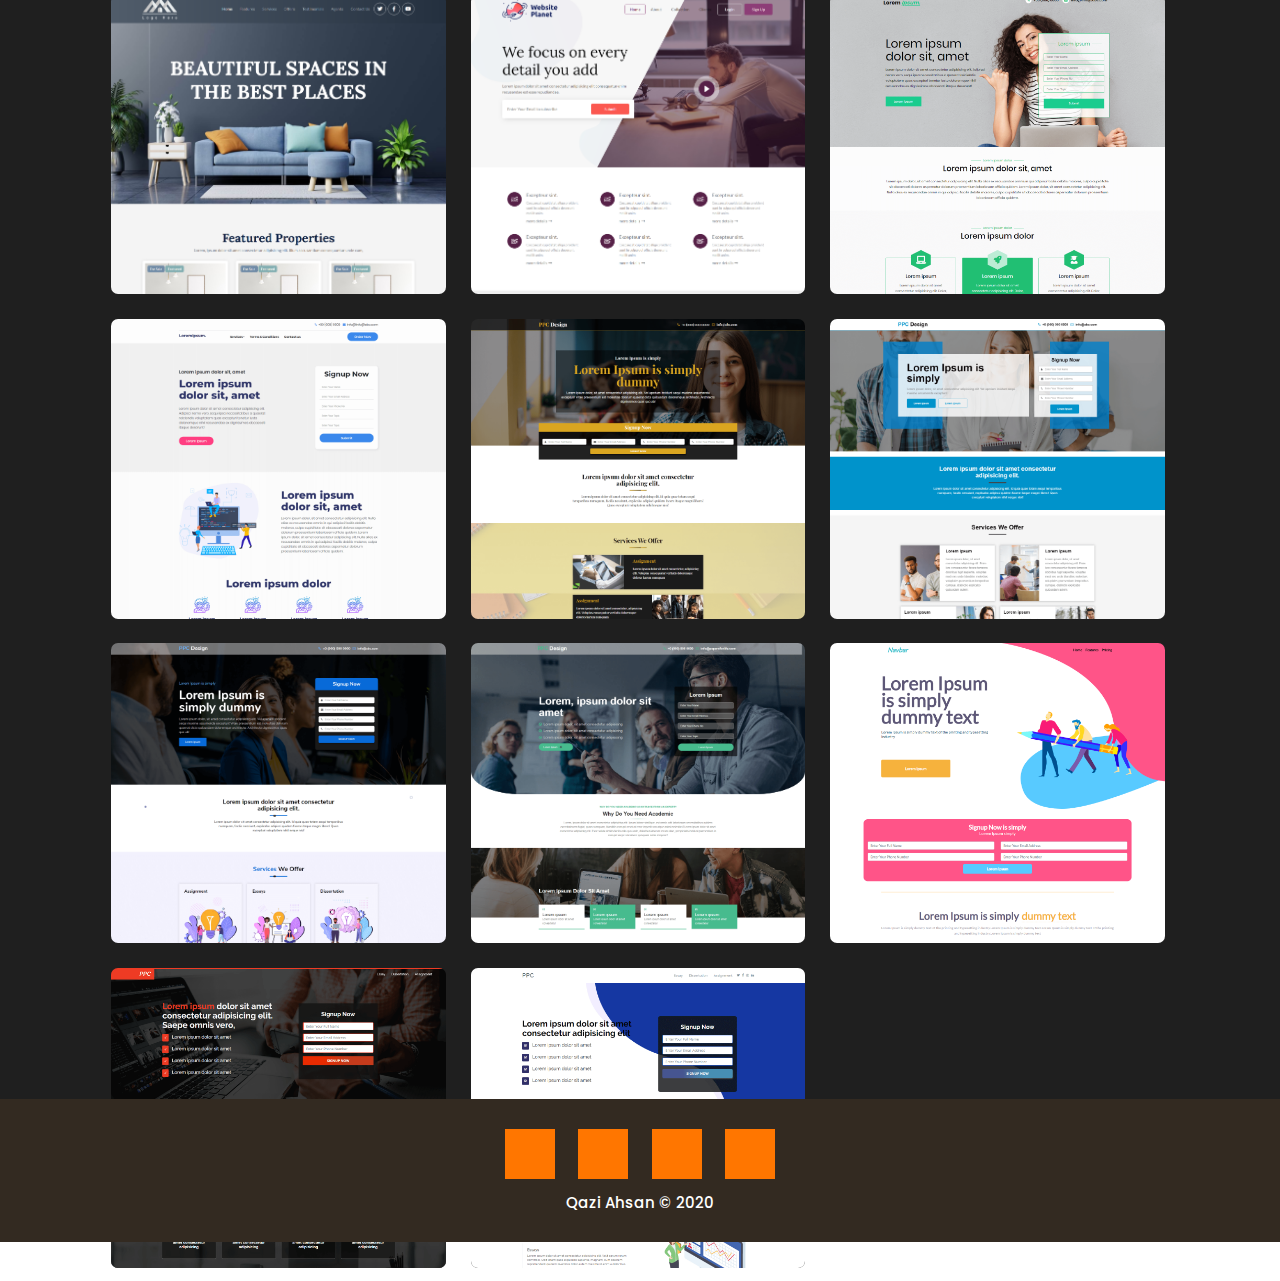
==== commit f12e7901: "changes" ====
--- a/index.html
+++ b/index.html
@@ -1,11 +1,11 @@
 <!DOCTYPE html>
 <html lang="en">
 
-<meta http-equiv="content-type" content="text/html;charset=UTF-8" />
 
 <head>
-    <meta charset="utf-8">
-    <meta content="width=device-width, initial-scale=1.0" name="viewport">
+    <meta charset="UTF-8">
+    <meta name="viewport" content="width=device-width, initial-scale=1.0">
+    <title>Qazi Ahsan Portfolio</title>
     <link href="https://fonts.googleapis.com/css2?family=Poppins:wght@100;200;300;400;500;600;700&amp;display=swap" rel="stylesheet">
     <link rel="stylesheet" href="css/bootstrap.min.css">
     <link href="css/aos.css" rel="stylesheet">
@@ -20,7 +20,8 @@
         <div class="home" id="home">
             <div class="container">
                 <div class="col-lg-12">
-                    <h2 class="animate__animated animate__bounce">Hello, I'm <span class="colored_span">Qazi Ahsan</span>.<br> I'm a Front End Developer</h2>
+                    <h2 class="animate__animated animate__bounce">Hello, I'm <span class="colored_span">Qazi
+                            Ahsan</span>.<br> I'm a Front End Developer</h2>
                     <a href="#header" class="main_btn btn_green btn_top">View my work</a>
                 </div>
             </div>
@@ -88,7 +89,8 @@
                         <div class="about_bleft">
                             <img src="img/QaziAhsan.jpg" alt="QaziAhsan">
                             <h3>Who i am?</h3>
-                            <p>I'm a Front-End Developer at <a href="https://technado.co/" target="_blank">Technado Pvt Ltd</a> in Karachi, Pakistan. I have serious passion for UI effects, animations and creating intuitive, dynamic user experiences.
+                            <p>I'm a Front-End Developer at <a href="https://technado.co/" target="_blank">Technado Pvt
+                                    Ltd</a> in Karachi, Pakistan. I have serious passion for UI effects, animations and creating intuitive, dynamic user experiences.
                             </p>
                         </div>
                     </div>
@@ -167,7 +169,7 @@
                                     <img src="img/Portfolio/software-site.png" alt="">
                                     <div class="label">
                                         <div class="label-text">
-                                            <span class="add_btn" href="#!"></span>
+                                            <span class="add_btn"></span>
                                             <h3>View</h3>
                                         </div>
                                     </div>
@@ -180,7 +182,7 @@
                                     <img src="img/Portfolio/6.png" alt="">
                                     <div class="label">
                                         <div class="label-text">
-                                            <span class="add_btn" href="#!"></span>
+                                            <span class="add_btn"></span>
                                             <h3>View</h3>
                                         </div>
                                     </div>
@@ -193,7 +195,7 @@
                                     <img src="img/Portfolio/4.png" alt="">
                                     <div class="label">
                                         <div class="label-text">
-                                            <span class="add_btn" href="#!"></span>
+                                            <span class="add_btn"></span>
                                             <h3>View</h3>
                                         </div>
                                     </div>
@@ -206,7 +208,7 @@
                                     <img src="img/Portfolio/11.png" alt="">
                                     <div class="label">
                                         <div class="label-text">
-                                            <span class="add_btn" href="#!"></span>
+                                            <span class="add_btn"></span>
                                             <h3>View</h3>
                                         </div>
                                     </div>
@@ -219,7 +221,7 @@
                                     <img src="img/Portfolio/Seerbytes.png" alt="">
                                     <div class="label">
                                         <div class="label-text">
-                                            <span class="add_btn" href="#!"></span>
+                                            <span class="add_btn"></span>
                                             <h3>View</h3>
                                         </div>
                                     </div>
@@ -232,7 +234,7 @@
                                     <img src="img/Portfolio/fashion.png" alt="">
                                     <div class="label">
                                         <div class="label-text">
-                                            <span class="add_btn" href="#!"></span>
+                                            <span class="add_btn"></span>
                                             <h3>View</h3>
                                         </div>
                                     </div>
@@ -245,7 +247,7 @@
                                     <img src="img/Portfolio/App.png" alt="">
                                     <div class="label">
                                         <div class="label-text">
-                                            <span class="add_btn" href="#!"></span>
+                                            <span class="add_btn"></span>
                                             <h3>View</h3>
                                         </div>
                                     </div>
@@ -258,7 +260,7 @@
                                     <img src="img/Portfolio/Digitalagency.png" alt="">
                                     <div class="label">
                                         <div class="label-text">
-                                            <span class="add_btn" href="#!"></span>
+                                            <span class="add_btn"></span>
                                             <h3>View</h3>
                                         </div>
                                     </div>
@@ -271,7 +273,7 @@
                                     <img src="img/Portfolio/Fitness.png" alt="">
                                     <div class="label">
                                         <div class="label-text">
-                                            <span class="add_btn" href="#!"></span>
+                                            <span class="add_btn"></span>
                                             <h3>View</h3>
                                         </div>
                                     </div>
@@ -284,7 +286,7 @@
                                     <img src="img/Portfolio/Food.png" alt="">
                                     <div class="label">
                                         <div class="label-text">
-                                            <span class="add_btn" href="#!"></span>
+                                            <span class="add_btn"></span>
                                             <h3>View</h3>
                                         </div>
                                     </div>
@@ -297,7 +299,7 @@
                                     <img src="img/Portfolio/IT.png" alt="">
                                     <div class="label">
                                         <div class="label-text">
-                                            <span class="add_btn" href="#!"></span>
+                                            <span class="add_btn"></span>
                                             <h3>View</h3>
                                         </div>
                                     </div>
@@ -310,7 +312,7 @@
                                     <img src="img/Portfolio/Medical.png" alt="">
                                     <div class="label">
                                         <div class="label-text">
-                                            <span class="add_btn" href="#!"></span>
+                                            <span class="add_btn"></span>
                                             <h3>View</h3>
                                         </div>
                                     </div>
@@ -323,7 +325,7 @@
                                     <img src="img/Portfolio/Realestate.png" alt="">
                                     <div class="label">
                                         <div class="label-text">
-                                            <span class="add_btn" href="#!"></span>
+                                            <span class="add_btn"></span>
                                             <h3>View</h3>
                                         </div>
                                     </div>
@@ -336,7 +338,7 @@
                                     <img src="img/Portfolio/subscribe.png" alt="">
                                     <div class="label">
                                         <div class="label-text">
-                                            <span class="add_btn" href="#!"></span>
+                                            <span class="add_btn"></span>
                                             <h3>View</h3>
                                         </div>
                                     </div>
@@ -349,7 +351,7 @@
                                     <img src="img/Portfolio/22.png" alt="">
                                     <div class="label">
                                         <div class="label-text">
-                                            <span class="add_btn" href="#!"></span>
+                                            <span class="add_btn"></span>
                                             <h3>View</h3>
                                         </div>
                                     </div>
@@ -362,7 +364,7 @@
                                     <img src="img/Portfolio/24.png" alt="">
                                     <div class="label">
                                         <div class="label-text">
-                                            <span class="add_btn" href="#!"></span>
+                                            <span class="add_btn"></span>
                                             <h3>View</h3>
                                         </div>
                                     </div>
@@ -375,7 +377,7 @@
                                     <img src="img/Portfolio/27.png" alt="">
                                     <div class="label">
                                         <div class="label-text">
-                                            <span class="add_btn" href="#!"></span>
+                                            <span class="add_btn"></span>
                                             <h3>View</h3>
                                         </div>
                                     </div>
@@ -388,7 +390,7 @@
                                     <img src="img/Portfolio/28.png" alt="">
                                     <div class="label">
                                         <div class="label-text">
-                                            <span class="add_btn" href="#!"></span>
+                                            <span class="add_btn"></span>
                                             <h3>View</h3>
                                         </div>
                                     </div>
@@ -401,7 +403,7 @@
                                     <img src="img/Portfolio/26.png" alt="">
                                     <div class="label">
                                         <div class="label-text">
-                                            <span class="add_btn" href="#!"></span>
+                                            <span class="add_btn"></span>
                                             <h3>View</h3>
                                         </div>
                                     </div>
@@ -414,7 +416,7 @@
                                     <img src="img/Portfolio/25.png" alt="">
                                     <div class="label">
                                         <div class="label-text">
-                                            <span class="add_btn" href="#!"></span>
+                                            <span class="add_btn"></span>
                                             <h3>View</h3>
                                         </div>
                                     </div>
@@ -427,7 +429,7 @@
                                     <img src="img/Portfolio/14.png" alt="">
                                     <div class="label">
                                         <div class="label-text">
-                                            <span class="add_btn" href="#!"></span>
+                                            <span class="add_btn"></span>
                                             <h3>View</h3>
                                         </div>
                                     </div>
@@ -440,7 +442,7 @@
                                     <img src="img/Portfolio/9.png" alt="">
                                     <div class="label">
                                         <div class="label-text">
-                                            <span class="add_btn" href="#!"></span>
+                                            <span class="add_btn"></span>
                                             <h3>View</h3>
                                         </div>
                                     </div>
@@ -453,7 +455,7 @@
                                     <img src="img/Portfolio/8.png" alt="">
                                     <div class="label">
                                         <div class="label-text">
-                                            <span class="add_btn" href="#!"></span>
+                                            <span class="add_btn"></span>
                                             <h3>View</h3>
                                         </div>
                                     </div>
@@ -470,10 +472,13 @@
         <div class="container">
             <div class="row">
                 <div class="col-lg-12 col-md-12">
-                    <a href="https://www.facebook.com/ahsan.rehman.9066" target="_blank"><span class="foot_icon"><i class="fab fa-facebook-f"></i></span></a>
+                    <a href="https://www.facebook.com/ahsan.rehman.9066" target="_blank"><span class="foot_icon"><i
+                                class="fab fa-facebook-f"></i></span></a>
                     <a href="https://www.linkedin.com/in/qazi-ahsan-3a4762177/" target="_blank"> <span class="foot_icon"><i class="fab fa-linkedin-in"></i></span></a>
-                    <a href="https://www.behance.net/ahsanrehman" target="_blank"><span class="foot_icon"><i class="fab fa-behance"></i></span></a>
-                    <a href="https://github.com/QaziAhsan" target="_blank"><span class="foot_icon"><i class="fab fa-github"></i></span></a>
+                    <a href="https://www.behance.net/ahsanrehman" target="_blank"><span class="foot_icon"><i
+                                class="fab fa-behance"></i></span></a>
+                    <a href="https://github.com/QaziAhsan" target="_blank"><span class="foot_icon"><i
+                                class="fab fa-github"></i></span></a>
                     <h3>Qazi Ahsan © 2020</h3>
                 </div>
             </div>
@@ -486,26 +491,6 @@
     <script src="js/jquery.mixitup.min.js"></script>
     <script src="js/particles.js"></script>
     <script src="js/app.js"></script>
-    <!-- <script>
-        var count_particles, stats, update;
-        stats = new Stats;
-        stats.setMode(0);
-        stats.domElement.style.position = 'absolute';
-        stats.domElement.style.left = '0px';
-        stats.domElement.style.top = '0px';
-        document.body.appendChild(stats.domElement);
-        count_particles = document.querySelector('.js-count-particles');
-        update = function() {
-            stats.begin();
-            stats.end();
-            if (window.pJSDom[0].pJS.particles && window.pJSDom[0].pJS.particles.array) {
-                count_particles.innerText = window.pJSDom[0].pJS.particles.array.length;
-            }
-            requestAnimationFrame(update);
-        };
-        requestAnimationFrame(update);
-    </script> -->
-
     <script src="js/custom.js"></script>
     <script src="js/aos.js"></script>
 
--- a/style.css
+++ b/style.css
@@ -191,10 +191,13 @@
 .home {
     position: absolute;
     text-align: center;
+    padding: 50px;
+    background: #0000008a;
+    border-radius: 20px;
 }
 
 .home h2 {
-    color: #b7b7b7;
+    color: white;
     font-size: 50px;
     font-weight: 500;
     margin: 0 0 30px 0;
@@ -696,6 +699,10 @@
         width: 47%;
         margin: 3% 1%;
     }
+    .home {
+        padding: 0;
+        background: transparent;
+    }
 }
 
 @media screen and (max-width:767px) {
--- a/css/particles.css
+++ b/css/particles.css
@@ -21,7 +21,7 @@
     width: 100%;
     height: 100%;
     background-color: #332a21;
-    background-image: url("");
+    background-image: url("../img/pexels-negative-space-92905.jpg");
     background-repeat: no-repeat;
     background-size: cover;
     background-position: 50% 50%;
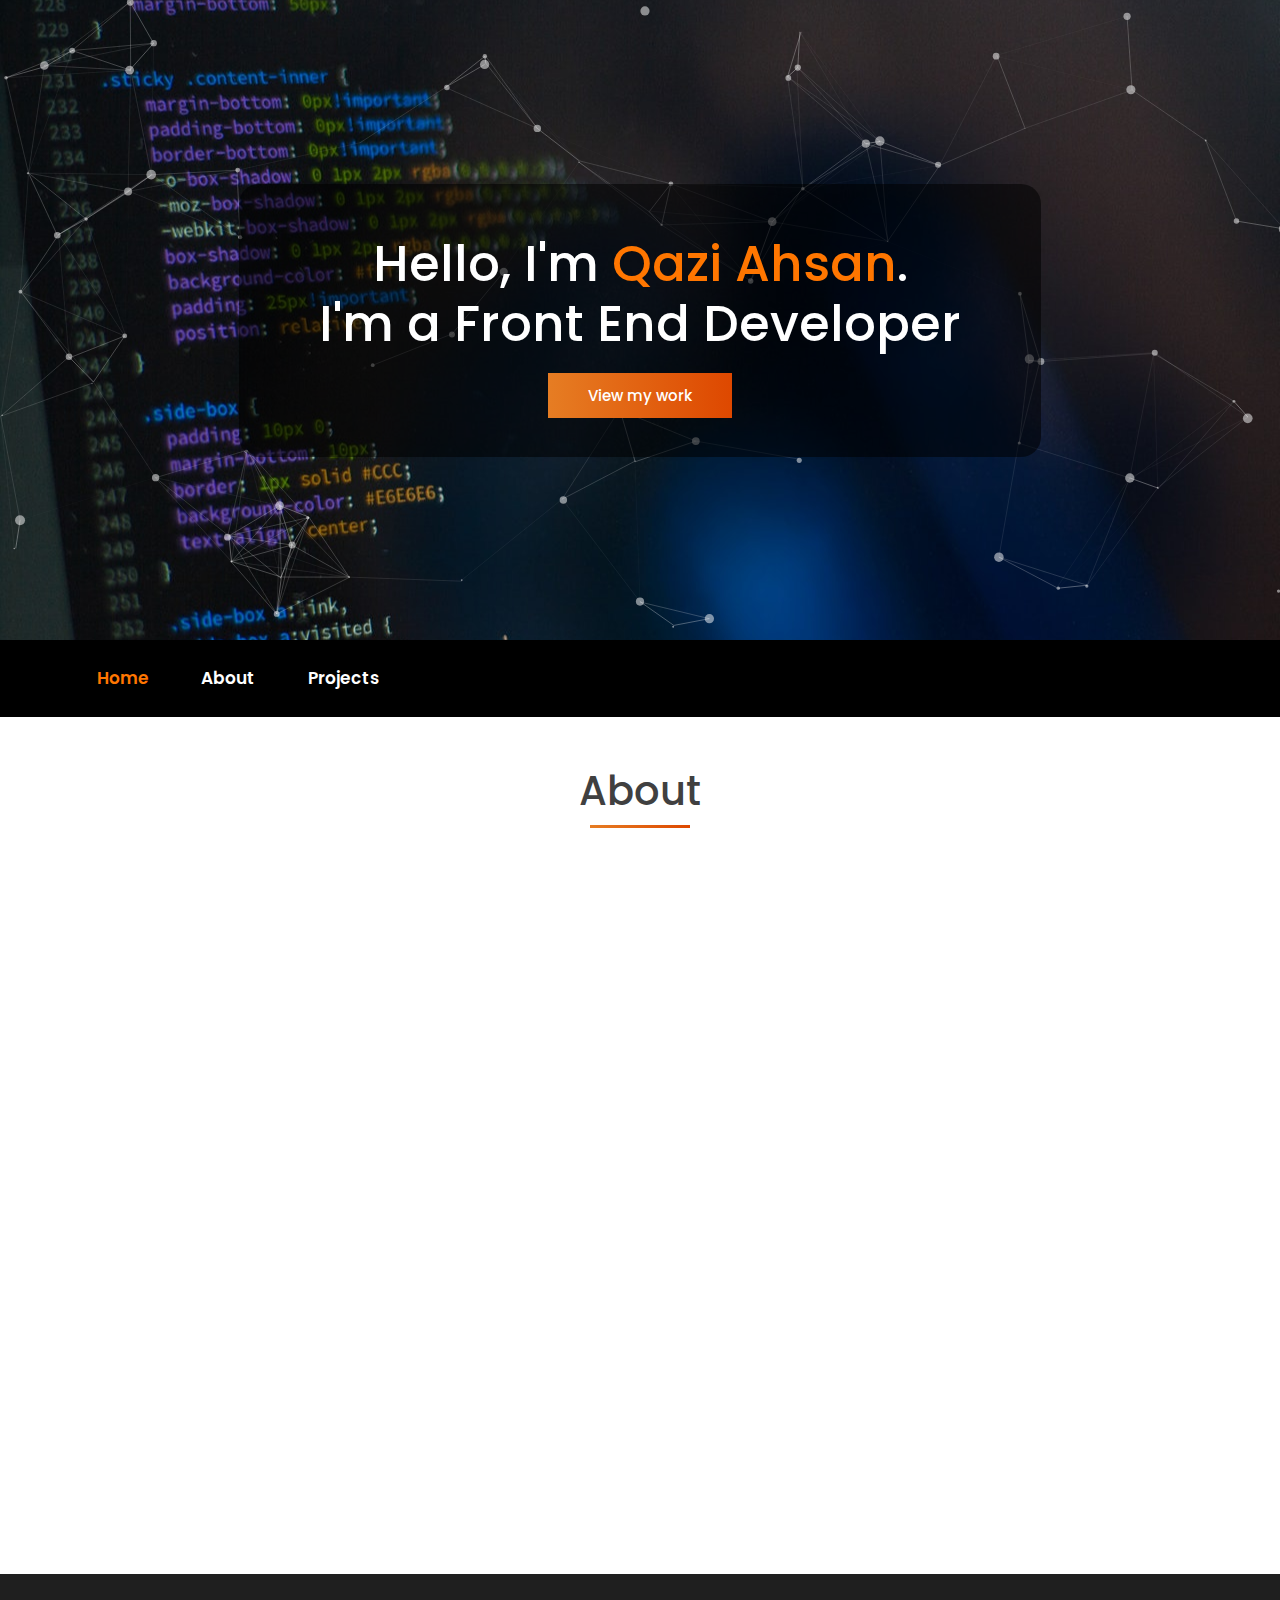
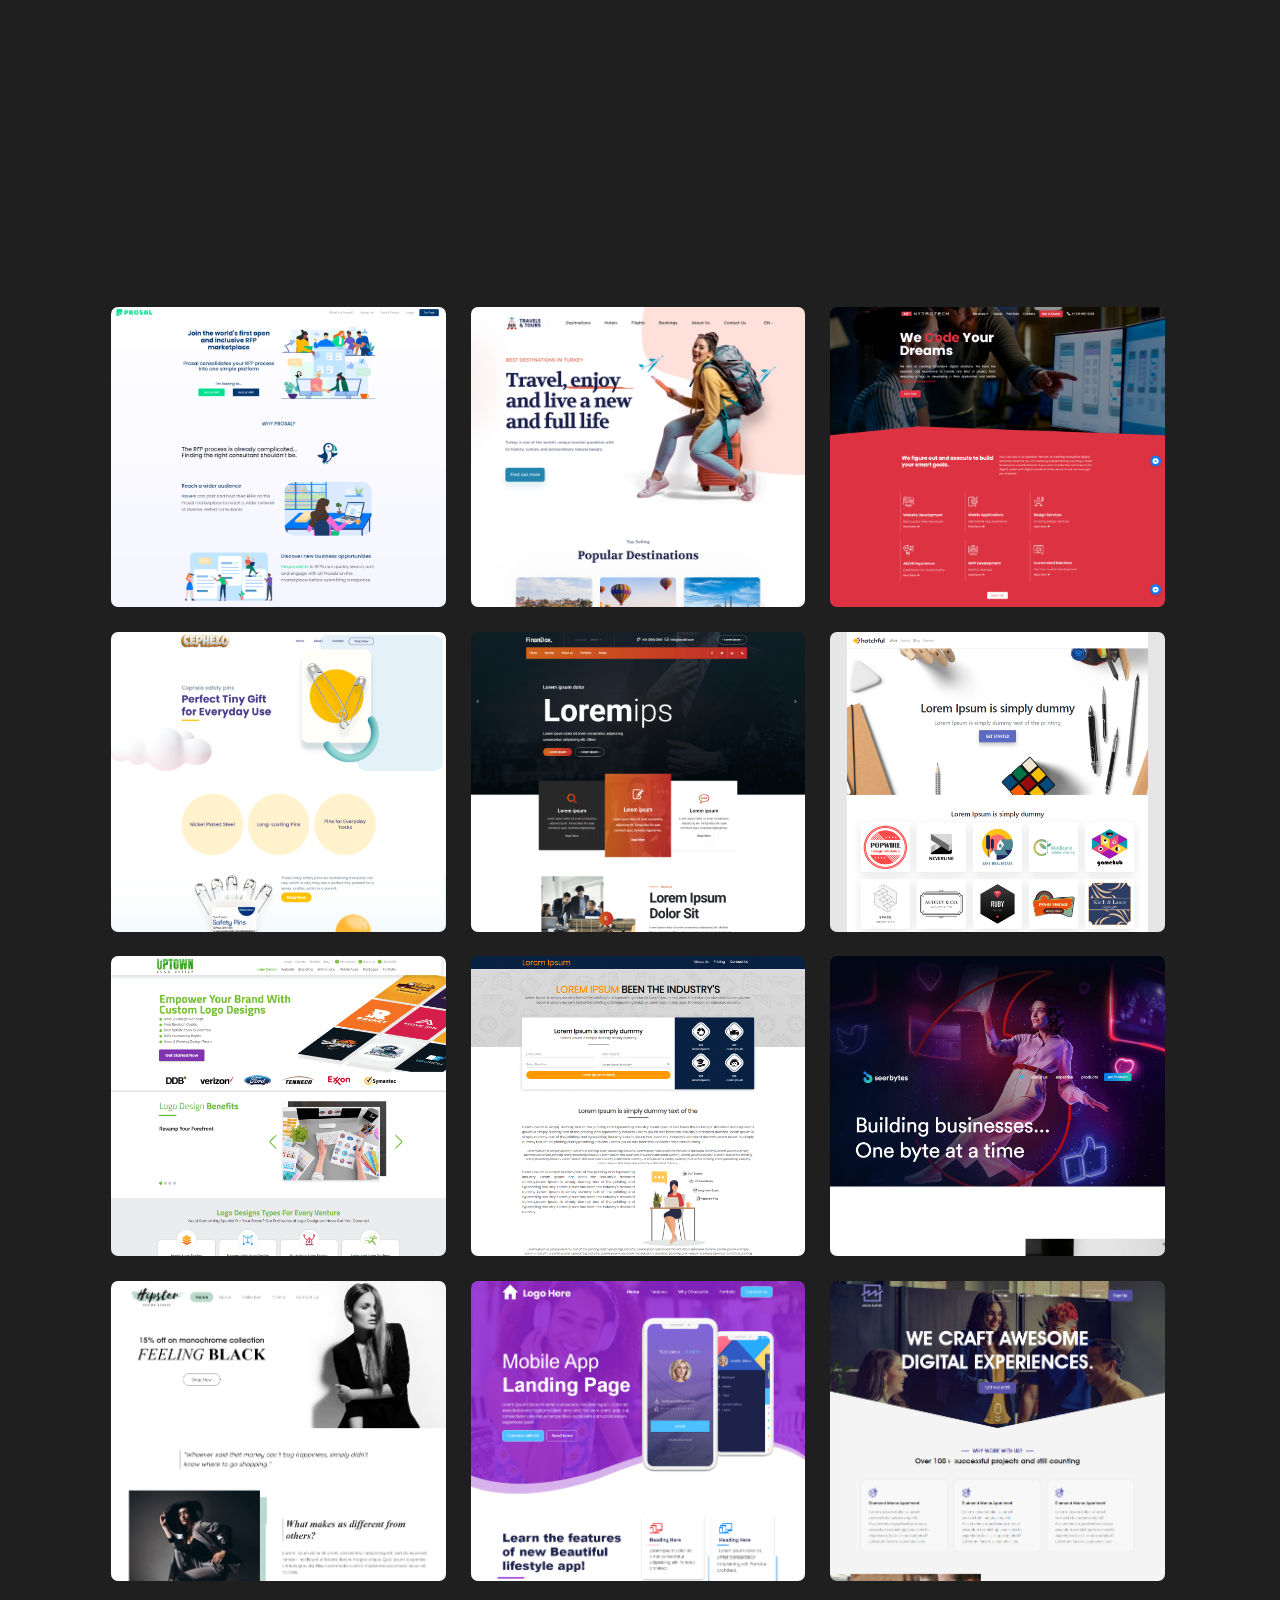
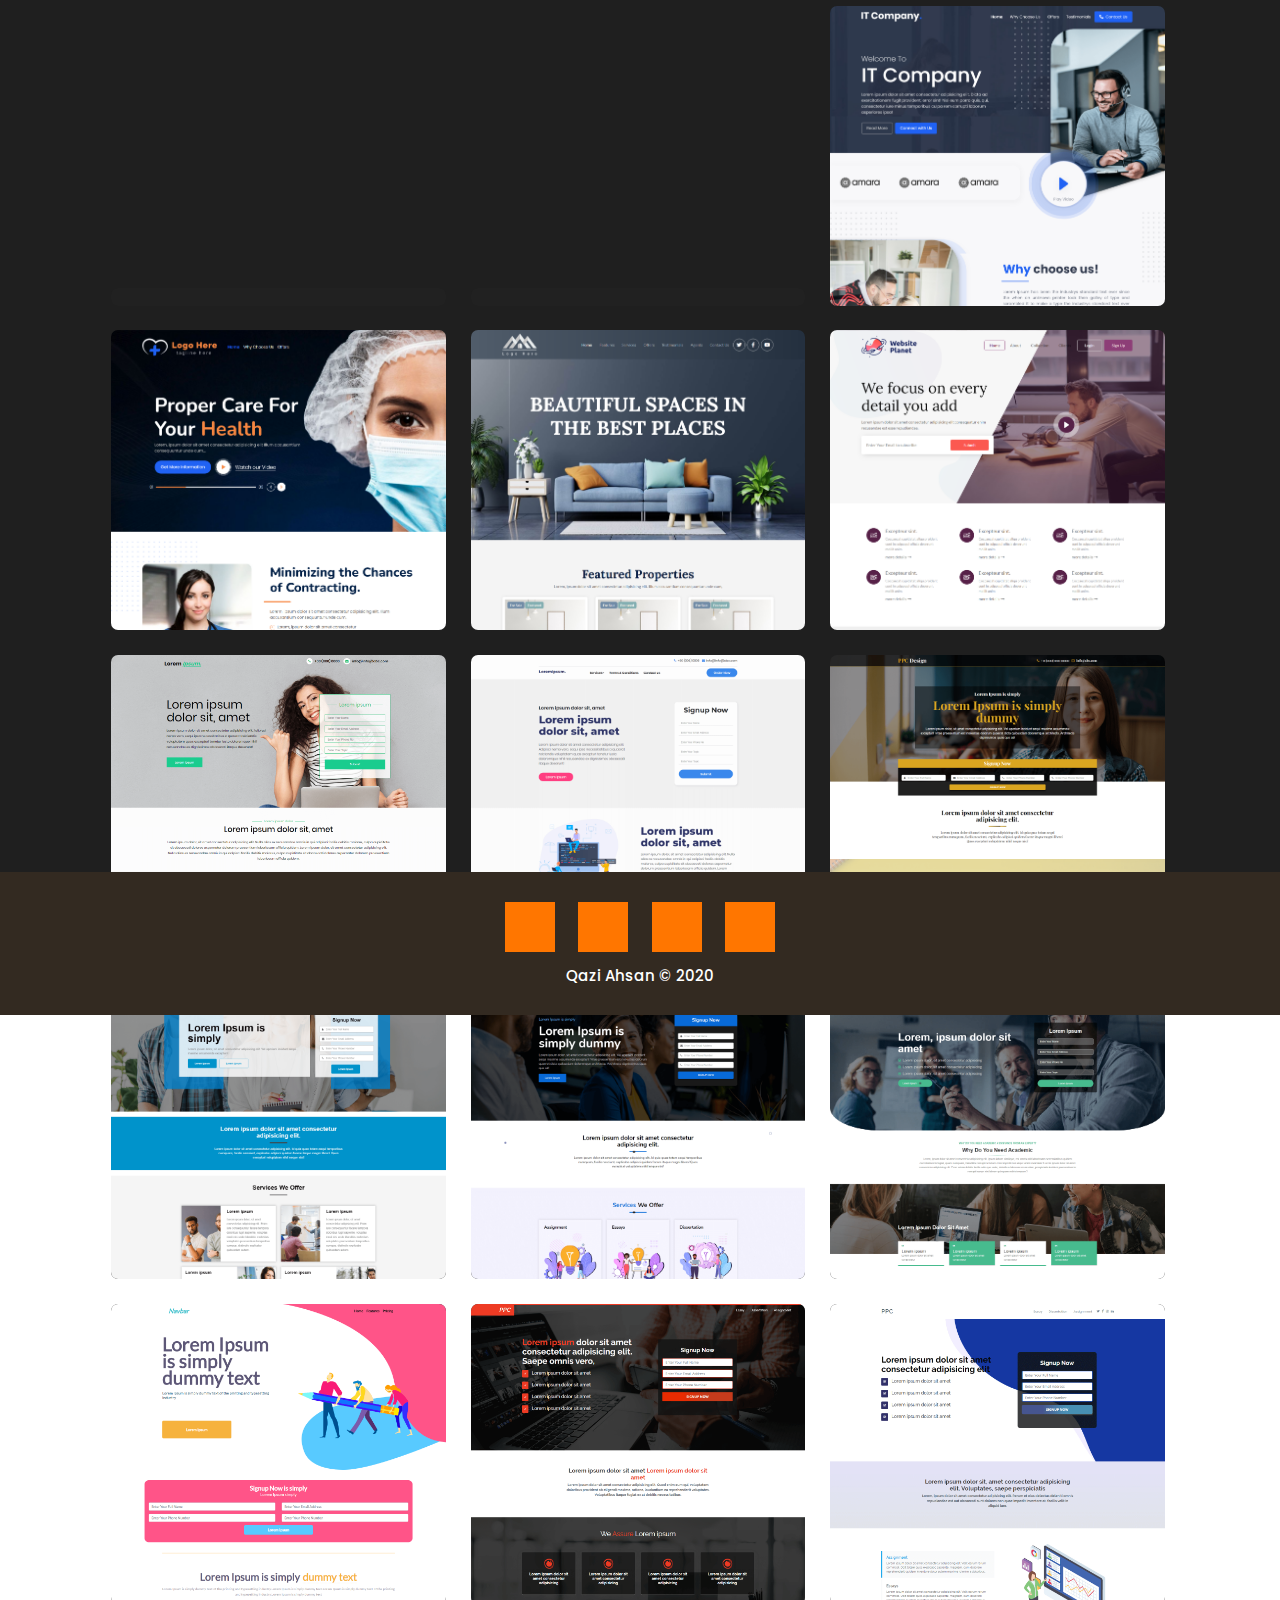
==== commit 210f11ce: "updated" ====
--- a/index.html
+++ b/index.html
@@ -1,493 +1,610 @@
 <!DOCTYPE html>
 <html lang="en">
-
-
-<head>
-    <meta charset="UTF-8">
-    <meta name="viewport" content="width=device-width, initial-scale=1.0">
-    <title>Qazi Ahsan Portfolio</title>
-    <link href="https://fonts.googleapis.com/css2?family=Poppins:wght@100;200;300;400;500;600;700&amp;display=swap" rel="stylesheet">
-    <link rel="stylesheet" href="css/bootstrap.min.css">
-    <link href="css/aos.css" rel="stylesheet">
-    <link rel="stylesheet" type="text/css" href="style.css">
-    <link rel="stylesheet" type="text/css" href="css/particles.css">
-    <script src="https://kit.fontawesome.com/274c7ce535.js" crossorigin="anonymous"></script>
-
-</head>
-
-<body>
+  <head>
+    <meta charset="UTF-8" />
+    <meta name="viewport" content="width=device-width, initial-scale=1.0" />
+    <title>Portfolio</title>
+    <link
+      href="https://fonts.googleapis.com/css2?family=Poppins:wght@100;200;300;400;500;600;700&amp;display=swap"
+      rel="stylesheet"
+    />
+    <link rel="stylesheet" href="css/bootstrap.min.css" />
+    <link href="css/aos.css" rel="stylesheet" />
+    <link rel="stylesheet" type="text/css" href="style.css" />
+    <link rel="stylesheet" type="text/css" href="css/particles.css" />
+    <script
+      src="https://kit.fontawesome.com/274c7ce535.js"
+      crossorigin="anonymous"
+    ></script>
+  </head>
+
+  <body>
     <div id="particles-js">
-        <div class="home" id="home">
-            <div class="container">
-                <div class="col-lg-12">
-                    <h2 class="animate__animated animate__bounce">Hello, I'm <span class="colored_span">Qazi
-                            Ahsan</span>.<br> I'm a Front End Developer</h2>
-                    <a href="#header" class="main_btn btn_green btn_top">View my work</a>
+      <div class="home" id="home">
+        <div class="container">
+          <div class="col-lg-12">
+            <h2 class="animate__animated animate__bounce">
+              Hello, I'm <span class="colored_span">Qazi Ahsan</span>.<br />
+              I'm a Front End Developer
+            </h2>
+            <a href="#header" class="main_btn btn_green btn_top"
+              >View my work</a
+            >
+          </div>
+        </div>
+      </div>
+    </div>
+
+    <header id="header">
+      <div class="container">
+        <div class="head_top">
+          <div class="row">
+            <div class="col-lg-9 col-md-12 col-sm-12 col-xs-12">
+              <div class="head_right">
+                <ul class="header_ul">
+                  <li class="active page-link">
+                    <a href="#particles-js">Home</a>
+                  </li>
+                  <li class="page-link"><a href="#about">About</a></li>
+                  <li class="page-link"><a href="#projects">Projects</a></li>
+                </ul>
+              </div>
+            </div>
+          </div>
+        </div>
+      </div>
+    </header>
+
+    <div class="about" id="about">
+      <div class="container">
+        <div class="about_top">
+          <h2>About</h2>
+          <span class="span_border"></span>
+        </div>
+        <div class="row">
+          <div class="col-lg-3 col-md-6">
+            <div
+              class="about_box"
+              data-aos="fade-down"
+              data-aos-duration="1000"
+            >
+              <div class="about_icon">
+                <i class="fa fa-fighter-jet" aria-hidden="true"></i>
+              </div>
+              <h3>Fast</h3>
+              <p>Optimized, smooth websites are my highest priority.</p>
+            </div>
+          </div>
+          <div class="col-lg-3 col-md-6">
+            <div
+              class="about_box"
+              data-aos="fade-down"
+              data-aos-duration="1500"
+            >
+              <div class="about_icon">
+                <i class="fa fa-laptop" aria-hidden="true"></i>
+              </div>
+              <h3>Easy</h3>
+              <p>Strong preference for easy to use UI/UX</p>
+            </div>
+          </div>
+          <div class="col-lg-3 col-md-6">
+            <div
+              class="about_box"
+              data-aos="fade-down"
+              data-aos-duration="2000"
+            >
+              <div class="about_icon"><i class="fas fa-running"></i></div>
+              <h3>Dynamic</h3>
+              <p>I know how do websites come to life.</p>
+            </div>
+          </div>
+          <div class="col-lg-3 col-md-6">
+            <div
+              class="about_box"
+              data-aos="fade-down"
+              data-aos-duration="2500"
+            >
+              <div class="about_icon">
+                <i class="fa fa-fighter-jet" aria-hidden="true"></i>
+              </div>
+              <h3>Responsive</h3>
+              <p>My layouts will get adjust in every device.</p>
+            </div>
+          </div>
+        </div>
+        <div class="about_bot" data-aos="fade-up" data-aos-duration="2500">
+          <div class="row">
+            <div class="col-lg-6 col-md-6">
+              <div class="about_bleft">
+                <img src="img/QaziAhsan.jpg" alt="QaziAhsan" />
+                <h3>Who i am?</h3>
+                <p>
+                  I'm a Front-End Developer at
+                  <a href="https://technado.co/" target="_blank"
+                    >Technado Pvt Ltd</a
+                  >
+                  in Karachi, Pakistan. I have serious passion for UI effects,
+                  animations and creating intuitive, dynamic user experiences.
+                </p>
+              </div>
+            </div>
+            <div class="col-lg-6 col-md-6">
+              <div class="skill_bar">
+                <div class="bar_fill skill-1" style="width: 90%">
+                  <span class="s_name">HTML</span>
                 </div>
-            </div>
-        </div>
+                <span class="s_percent">90%</span>
+              </div>
+              <div class="skill_bar">
+                <div class="bar_fill skill-2" style="width: 80%">
+                  <span class="s_name">CSS</span>
+                </div>
+                <span class="s_percent">80%</span>
+              </div>
+              <div class="skill_bar">
+                <div class="bar_fill skill-3" style="width: 80%">
+                  <span class="s_name">Sketch</span>
+                </div>
+                <span class="s_percent">80%</span>
+              </div>
+              <div class="skill_bar">
+                <div class="bar_fill skill-4" style="width: 60%">
+                  <span class="s_name">Javascript</span>
+                </div>
+                <span class="s_percent">60%</span>
+              </div>
+              <div class="skill_bar">
+                <div class="bar_fill skill-5" style="width: 50%">
+                  <span class="s_name">Photoshop</span>
+                </div>
+                <span class="s_percent">50%</span>
+              </div>
+              <div class="skill_bar">
+                <div class="bar_fill skill-6" style="width: 30%">
+                  <span class="s_name">Reactjs</span>
+                </div>
+                <span class="s_percent">30%</span>
+              </div>
+              <div class="skill_bar">
+                <div class="bar_fill skill-6" style="width: 30%">
+                  <span class="s_name">PHP</span>
+                </div>
+                <span class="s_percent">30%</span>
+              </div>
+            </div>
+          </div>
+        </div>
+      </div>
     </div>
 
-
-    <header id="header">
-        <div class="container">
-            <div class="head_top">
-                <div class="row">
-                    <div class="col-lg-9 col-md-12 col-sm-12 col-xs-12">
-                        <div class="head_right">
-                            <ul class="header_ul">
-                                <li class="active page-link"><a href="#particles-js">Home</a></li>
-                                <li class="page-link"><a href="#about">About</a></li>
-                                <li class="page-link"><a href="#projects">Projects</a></li>
-                            </ul>
-                        </div>
-                    </div>
-                </div>
-            </div>
-        </div>
-    </header>
-
-    <div class="about" id="about">
-        <div class="container">
-            <div class="about_top">
-                <h2> About</h2>
-                <span class="span_border"></span>
-            </div>
-            <div class="row">
-                <div class="col-lg-3 col-md-6">
-                    <div class="about_box" data-aos="fade-down" data-aos-duration="1000">
-                        <div class="about_icon"><i class="fa fa-fighter-jet" aria-hidden="true"></i></div>
-                        <h3>Fast</h3>
-                        <p>Optimized, smooth websites are my highest priority.</p>
-                    </div>
-                </div>
-                <div class="col-lg-3 col-md-6">
-                    <div class="about_box" data-aos="fade-down" data-aos-duration="1500">
-                        <div class="about_icon"><i class="fa fa-laptop" aria-hidden="true"></i></div>
-                        <h3>Easy</h3>
-                        <p>Strong preference for easy to use UI/UX</p>
-                    </div>
-                </div>
-                <div class="col-lg-3 col-md-6">
-                    <div class="about_box" data-aos="fade-down" data-aos-duration="2000">
-                        <div class="about_icon"><i class="fas fa-running"></i></div>
-                        <h3>Dynamic</h3>
-                        <p>I know how do websites come to life.</p>
-                    </div>
-                </div>
-                <div class="col-lg-3 col-md-6">
-                    <div class="about_box" data-aos="fade-down" data-aos-duration="2500">
-                        <div class="about_icon"><i class="fa fa-fighter-jet" aria-hidden="true"></i> </div>
-                        <h3>Responsive</h3>
-                        <p>My layouts will get adjust in every device.</p>
-                    </div>
-                </div>
-            </div>
-            <div class="about_bot" data-aos="fade-up" data-aos-duration="2500">
-                <div class="row">
-                    <div class="col-lg-6 col-md-6">
-                        <div class="about_bleft">
-                            <img src="img/QaziAhsan.jpg" alt="QaziAhsan">
-                            <h3>Who i am?</h3>
-                            <p>I'm a Front-End Developer at <a href="https://technado.co/" target="_blank">Technado Pvt
-                                    Ltd</a> in Karachi, Pakistan. I have serious passion for UI effects, animations and creating intuitive, dynamic user experiences.
-                            </p>
-                        </div>
-                    </div>
-                    <div class="col-lg-6 col-md-6">
-                        <div class="skill_bar">
-                            <div class="bar_fill skill-1" style="width: 90%;">
-                                <span class="s_name">HTML</span>
-                            </div>
-                            <span class="s_percent">90%</span>
-                        </div>
-                        <div class="skill_bar">
-                            <div class="bar_fill skill-2" style="width: 80%;">
-                                <span class="s_name">CSS</span>
-                            </div>
-                            <span class="s_percent">80%</span>
-                        </div>
-                        <div class="skill_bar">
-                            <div class="bar_fill skill-3" style="width: 80%;">
-                                <span class="s_name">Sketch</span>
-                            </div>
-                            <span class="s_percent">80%</span>
-                        </div>
-                        <div class="skill_bar">
-                            <div class="bar_fill skill-4" style="width:60%;">
-                                <span class="s_name">Javascript</span>
-                            </div>
-                            <span class="s_percent">60%</span>
-                        </div>
-                        <div class="skill_bar">
-                            <div class="bar_fill skill-5" style="width: 50%;">
-                                <span class="s_name">Photoshop</span>
-                            </div>
-                            <span class="s_percent">50%</span>
-                        </div>
-                        <div class="skill_bar">
-                            <div class="bar_fill skill-6" style="width: 30%;">
-                                <span class="s_name">Reactjs</span>
-                            </div>
-                            <span class="s_percent">30%</span>
-                        </div>
-                        <div class="skill_bar">
-                            <div class="bar_fill skill-6" style="width: 30%;">
-                                <span class="s_name">PHP</span>
-                            </div>
-                            <span class="s_percent">30%</span>
-                        </div>
-                    </div>
-                </div>
-            </div>
-        </div>
+    <div class="portfolio_sec" id="projects">
+      <div class="container">
+        <div class="row">
+          <div class="col-12">
+            <div class="portfolio_top" data-aos="fade-up">
+              <h2>PROJECTS</h2>
+              <span class="span_border"></span>
+            </div>
+          </div>
+        </div>
+        <div class="col-12">
+          <div class="portfolio_bot">
+            <div class="portfolio_btop" data-aos="fade-up">
+              <ul id="filters">
+                <li>
+                  <span
+                    class="filter"
+                    data-filter=".landing-page, .company-page, .icon, .logo, .web"
+                    >All</span
+                  >
+                </li>
+                <li>
+                  <span class="filter active" data-filter=".landing-page"
+                    >Landing Pages</span
+                  >
+                </li>
+                <li>
+                  <span class="filter" data-filter=".company-page"
+                    >Company Websites</span
+                  >
+                </li>
+              </ul>
+            </div>
+            <div id="portfoliolist" class="sec4_bot">
+              <div class="portfolio company-page" data-cat="company-page">
+                <a href="https://prosal.io/#/" target="_blank">
+                  <div class="portfolio-wrapper">
+                    <img src="img/Portfolio/prosal.png" alt="" />
+                    <div class="label">
+                      <div class="label-text">
+                        <span class="add_btn"></span>
+                        <h3>View</h3>
+                      </div>
+                    </div>
+                  </div>
+                </a>
+              </div>
+              <div class="portfolio company-page" data-cat="company-page">
+                <a href="img/Portfolio/tour-big.png" target="_blank">
+                  <div class="portfolio-wrapper">
+                    <img src="img/Portfolio/tour.png" alt="" />
+                    <div class="label">
+                      <div class="label-text">
+                        <span class="add_btn"></span>
+                        <h3>View</h3>
+                      </div>
+                    </div>
+                  </div>
+                </a>
+              </div>
+              <div class="portfolio company-page" data-cat="company-page">
+                <a href="https://nytrotech.com/" target="_blank">
+                  <div class="portfolio-wrapper">
+                    <img src="img/Portfolio/nytrotech.png" alt="" />
+                    <div class="label">
+                      <div class="label-text">
+                        <span class="add_btn"></span>
+                        <h3>View</h3>
+                      </div>
+                    </div>
+                  </div>
+                </a>
+              </div>
+              <div class="portfolio company-page" data-cat="company-page">
+                <a href="items/safety-pin/index.html" target="_blank">
+                  <div class="portfolio-wrapper">
+                    <img src="img/Portfolio/safety-pin.png" alt="" />
+                    <div class="label">
+                      <div class="label-text">
+                        <span class="add_btn"></span>
+                        <h3>View</h3>
+                      </div>
+                    </div>
+                  </div>
+                </a>
+              </div>
+              <div class="portfolio company-page" data-cat="company-page">
+                <a href="img/Portfolio/software-site.png" target="_blank">
+                  <div class="portfolio-wrapper">
+                    <img src="img/Portfolio/software-site.png" alt="" />
+                    <div class="label">
+                      <div class="label-text">
+                        <span class="add_btn"></span>
+                        <h3>View</h3>
+                      </div>
+                    </div>
+                  </div>
+                </a>
+              </div>
+              <div class="portfolio company-page" data-cat="company-page">
+                <a href="img/Portfolio/6.png" target="_blank">
+                  <div class="portfolio-wrapper">
+                    <img src="img/Portfolio/6.png" alt="" />
+                    <div class="label">
+                      <div class="label-text">
+                        <span class="add_btn"></span>
+                        <h3>View</h3>
+                      </div>
+                    </div>
+                  </div>
+                </a>
+              </div>
+              <div class="portfolio company-page" data-cat="company-page">
+                <a href="img/Portfolio/4.png" target="_blank">
+                  <div class="portfolio-wrapper">
+                    <img src="img/Portfolio/4.png" alt="" />
+                    <div class="label">
+                      <div class="label-text">
+                        <span class="add_btn"></span>
+                        <h3>View</h3>
+                      </div>
+                    </div>
+                  </div>
+                </a>
+              </div>
+              <div class="portfolio company-page" data-cat="company-page">
+                <a href="img/Portfolio/11.png" target="_blank">
+                  <div class="portfolio-wrapper">
+                    <img src="img/Portfolio/11.png" alt="" />
+                    <div class="label">
+                      <div class="label-text">
+                        <span class="add_btn"></span>
+                        <h3>View</h3>
+                      </div>
+                    </div>
+                  </div>
+                </a>
+              </div>
+              <div class="portfolio company-page" data-cat="company-page">
+                <a href="img/Portfolio/Seerbytes.png" target="_blank">
+                  <div class="portfolio-wrapper">
+                    <img src="img/Portfolio/Seerbytes.png" alt="" />
+                    <div class="label">
+                      <div class="label-text">
+                        <span class="add_btn"></span>
+                        <h3>View</h3>
+                      </div>
+                    </div>
+                  </div>
+                </a>
+              </div>
+              <div class="portfolio landing-page" data-cat="landing-page">
+                <a href="items/clothing/index.html" target="_blank">
+                  <div class="portfolio-wrapper">
+                    <img src="img/Portfolio/fashion.png" alt="" />
+                    <div class="label">
+                      <div class="label-text">
+                        <span class="add_btn"></span>
+                        <h3>View</h3>
+                      </div>
+                    </div>
+                  </div>
+                </a>
+              </div>
+              <div class="portfolio landing-page" data-cat="landing-page">
+                <a href="items/mobile-app/index.html" target="_blank">
+                  <div class="portfolio-wrapper">
+                    <img src="img/Portfolio/App.png" alt="" />
+                    <div class="label">
+                      <div class="label-text">
+                        <span class="add_btn"></span>
+                        <h3>View</h3>
+                      </div>
+                    </div>
+                  </div>
+                </a>
+              </div>
+              <div class="portfolio landing-page" data-cat="landing-page">
+                <a href="items/digital-agency/index.html" target="_blank">
+                  <div class="portfolio-wrapper">
+                    <img src="img/Portfolio/Digitalagency.png" alt="" />
+                    <div class="label">
+                      <div class="label-text">
+                        <span class="add_btn"></span>
+                        <h3>View</h3>
+                      </div>
+                    </div>
+                  </div>
+                </a>
+              </div>
+              <div class="portfolio landing-page" data-cat="landing-page">
+                <a href="items/fitness/index.html" target="_blank">
+                  <div class="portfolio-wrapper">
+                    <img src="img/Portfolio/Fitness.png" alt="" />
+                    <div class="label">
+                      <div class="label-text">
+                        <span class="add_btn"></span>
+                        <h3>View</h3>
+                      </div>
+                    </div>
+                  </div>
+                </a>
+              </div>
+              <div class="portfolio landing-page" data-cat="landing-page">
+                <a href="items/food/index.html" target="_blank">
+                  <div class="portfolio-wrapper">
+                    <img src="img/Portfolio/Food.png" alt="" />
+                    <div class="label">
+                      <div class="label-text">
+                        <span class="add_btn"></span>
+                        <h3>View</h3>
+                      </div>
+                    </div>
+                  </div>
+                </a>
+              </div>
+              <div class="portfolio landing-page" data-cat="landing-page">
+                <a href="items/IT/index.html" target="_blank">
+                  <div class="portfolio-wrapper">
+                    <img src="img/Portfolio/IT.png" alt="" />
+                    <div class="label">
+                      <div class="label-text">
+                        <span class="add_btn"></span>
+                        <h3>View</h3>
+                      </div>
+                    </div>
+                  </div>
+                </a>
+              </div>
+              <div class="portfolio landing-page" data-cat="landing-page">
+                <a href="items/medical/index.html" target="_blank">
+                  <div class="portfolio-wrapper">
+                    <img src="img/Portfolio/Medical.png" alt="" />
+                    <div class="label">
+                      <div class="label-text">
+                        <span class="add_btn"></span>
+                        <h3>View</h3>
+                      </div>
+                    </div>
+                  </div>
+                </a>
+              </div>
+              <div class="portfolio landing-page" data-cat="landing-page">
+                <a href="items/realestate/index.html" target="_blank">
+                  <div class="portfolio-wrapper">
+                    <img src="img/Portfolio/Realestate.png" alt="" />
+                    <div class="label">
+                      <div class="label-text">
+                        <span class="add_btn"></span>
+                        <h3>View</h3>
+                      </div>
+                    </div>
+                  </div>
+                </a>
+              </div>
+              <div class="portfolio landing-page" data-cat="landing-page">
+                <a href="items/subscribe/index.html" target="_blank">
+                  <div class="portfolio-wrapper">
+                    <img src="img/Portfolio/subscribe.png" alt="" />
+                    <div class="label">
+                      <div class="label-text">
+                        <span class="add_btn"></span>
+                        <h3>View</h3>
+                      </div>
+                    </div>
+                  </div>
+                </a>
+              </div>
+              <div class="portfolio landing-page" data-cat="landing-page">
+                <a href="img/Portfolio/22.png" target="_blank">
+                  <div class="portfolio-wrapper">
+                    <img src="img/Portfolio/22.png" alt="" />
+                    <div class="label">
+                      <div class="label-text">
+                        <span class="add_btn"></span>
+                        <h3>View</h3>
+                      </div>
+                    </div>
+                  </div>
+                </a>
+              </div>
+              <div class="portfolio landing-page" data-cat="landing-page">
+                <a href="img/Portfolio/24.png" target="_blank">
+                  <div class="portfolio-wrapper">
+                    <img src="img/Portfolio/24.png" alt="" />
+                    <div class="label">
+                      <div class="label-text">
+                        <span class="add_btn"></span>
+                        <h3>View</h3>
+                      </div>
+                    </div>
+                  </div>
+                </a>
+              </div>
+              <div class="portfolio landing-page" data-cat="landing-page">
+                <a href="img/Portfolio/27.png" target="_blank">
+                  <div class="portfolio-wrapper">
+                    <img src="img/Portfolio/27.png" alt="" />
+                    <div class="label">
+                      <div class="label-text">
+                        <span class="add_btn"></span>
+                        <h3>View</h3>
+                      </div>
+                    </div>
+                  </div>
+                </a>
+              </div>
+              <div class="portfolio landing-page" data-cat="landing-page">
+                <a href="img/Portfolio/28.png" target="_blank">
+                  <div class="portfolio-wrapper">
+                    <img src="img/Portfolio/28.png" alt="" />
+                    <div class="label">
+                      <div class="label-text">
+                        <span class="add_btn"></span>
+                        <h3>View</h3>
+                      </div>
+                    </div>
+                  </div>
+                </a>
+              </div>
+              <div class="portfolio landing-page" data-cat="landing-page">
+                <a href="img/Portfolio/26.png" target="_blank">
+                  <div class="portfolio-wrapper">
+                    <img src="img/Portfolio/26.png" alt="" />
+                    <div class="label">
+                      <div class="label-text">
+                        <span class="add_btn"></span>
+                        <h3>View</h3>
+                      </div>
+                    </div>
+                  </div>
+                </a>
+              </div>
+              <div class="portfolio landing-page" data-cat="landing-page">
+                <a href="img/Portfolio/25.png" target="_blank">
+                  <div class="portfolio-wrapper">
+                    <img src="img/Portfolio/25.png" alt="" />
+                    <div class="label">
+                      <div class="label-text">
+                        <span class="add_btn"></span>
+                        <h3>View</h3>
+                      </div>
+                    </div>
+                  </div>
+                </a>
+              </div>
+              <div class="portfolio landing-page" data-cat="landing-page">
+                <a href="img/Portfolio/14.png" target="_blank">
+                  <div class="portfolio-wrapper">
+                    <img src="img/Portfolio/14.png" alt="" />
+                    <div class="label">
+                      <div class="label-text">
+                        <span class="add_btn"></span>
+                        <h3>View</h3>
+                      </div>
+                    </div>
+                  </div>
+                </a>
+              </div>
+              <div class="portfolio landing-page" data-cat="landing-page">
+                <a href="img/Portfolio/9.png" target="_blank">
+                  <div class="portfolio-wrapper">
+                    <img src="img/Portfolio/9.png" alt="" />
+                    <div class="label">
+                      <div class="label-text">
+                        <span class="add_btn"></span>
+                        <h3>View</h3>
+                      </div>
+                    </div>
+                  </div>
+                </a>
+              </div>
+              <div class="portfolio landing-page" data-cat="landing-page">
+                <a href="img/Portfolio/8.png" target="_blank">
+                  <div class="portfolio-wrapper">
+                    <img src="img/Portfolio/8.png" alt="" />
+                    <div class="label">
+                      <div class="label-text">
+                        <span class="add_btn"></span>
+                        <h3>View</h3>
+                      </div>
+                    </div>
+                  </div>
+                </a>
+              </div>
+            </div>
+          </div>
+        </div>
+      </div>
     </div>
 
-    <div class="portfolio_sec" id="projects">
-        <div class="container">
-            <div class="row">
-                <div class="col-lg-12 col-md-12 col-sm-12 col-xs-12">
-                    <div class="portfolio_top" data-aos="fade-up">
-                        <h2>PROJECTS</h2>
-                        <span class="span_border"></span>
-                    </div>
-                </div>
-            </div>
-            <div class="col-lg-12 col-md-12 col-sm-12 col-xs-12">
-                <div class="portfolio_bot">
-                    <div class="portfolio_btop" data-aos="fade-up">
-                        <ul id="filters">
-                            <li><span class="filter active" data-filter=".landing-page">Landing Pages</span></li>
-                            <li><span class="filter" data-filter=".company-page">Company Websites</span></li>
-                            <li><span class="filter" data-filter=".landing-page, .company-page, .icon, .logo, .web">All</span></li>
-                        </ul>
-                    </div>
-                    <div id="portfoliolist" class="sec4_bot">
-                        <div class="portfolio company-page" data-cat="company-page">
-                            <a href="img/Portfolio/software-site.png" target="_blank">
-                                <div class="portfolio-wrapper">
-                                    <img src="img/Portfolio/software-site.png" alt="">
-                                    <div class="label">
-                                        <div class="label-text">
-                                            <span class="add_btn"></span>
-                                            <h3>View</h3>
-                                        </div>
-                                    </div>
-                                </div>
-                            </a>
-                        </div>
-                        <div class="portfolio company-page" data-cat="company-page">
-                            <a href="img/Portfolio/6.png" target="_blank">
-                                <div class="portfolio-wrapper">
-                                    <img src="img/Portfolio/6.png" alt="">
-                                    <div class="label">
-                                        <div class="label-text">
-                                            <span class="add_btn"></span>
-                                            <h3>View</h3>
-                                        </div>
-                                    </div>
-                                </div>
-                            </a>
-                        </div>
-                        <div class="portfolio company-page" data-cat="company-page">
-                            <a href="img/Portfolio/4.png" target="_blank">
-                                <div class="portfolio-wrapper">
-                                    <img src="img/Portfolio/4.png" alt="">
-                                    <div class="label">
-                                        <div class="label-text">
-                                            <span class="add_btn"></span>
-                                            <h3>View</h3>
-                                        </div>
-                                    </div>
-                                </div>
-                            </a>
-                        </div>
-                        <div class="portfolio company-page" data-cat="company-page">
-                            <a href="img/Portfolio/11.png" target="_blank">
-                                <div class="portfolio-wrapper">
-                                    <img src="img/Portfolio/11.png" alt="">
-                                    <div class="label">
-                                        <div class="label-text">
-                                            <span class="add_btn"></span>
-                                            <h3>View</h3>
-                                        </div>
-                                    </div>
-                                </div>
-                            </a>
-                        </div>
-                        <div class="portfolio company-page" data-cat="company-page">
-                            <a href="img/Portfolio/Seerbytes.png" target="_blank">
-                                <div class="portfolio-wrapper">
-                                    <img src="img/Portfolio/Seerbytes.png" alt="">
-                                    <div class="label">
-                                        <div class="label-text">
-                                            <span class="add_btn"></span>
-                                            <h3>View</h3>
-                                        </div>
-                                    </div>
-                                </div>
-                            </a>
-                        </div>
-                        <div class="portfolio landing-page" data-cat="landing-page">
-                            <a href="items/clothing/index.html" target="_blank">
-                                <div class="portfolio-wrapper">
-                                    <img src="img/Portfolio/fashion.png" alt="">
-                                    <div class="label">
-                                        <div class="label-text">
-                                            <span class="add_btn"></span>
-                                            <h3>View</h3>
-                                        </div>
-                                    </div>
-                                </div>
-                            </a>
-                        </div>
-                        <div class="portfolio landing-page" data-cat="landing-page">
-                            <a href="items/mobile-app/index.html" target="_blank">
-                                <div class="portfolio-wrapper">
-                                    <img src="img/Portfolio/App.png" alt="">
-                                    <div class="label">
-                                        <div class="label-text">
-                                            <span class="add_btn"></span>
-                                            <h3>View</h3>
-                                        </div>
-                                    </div>
-                                </div>
-                            </a>
-                        </div>
-                        <div class="portfolio landing-page" data-cat="landing-page">
-                            <a href="items/digital-agency/index.html" target="_blank">
-                                <div class="portfolio-wrapper">
-                                    <img src="img/Portfolio/Digitalagency.png" alt="">
-                                    <div class="label">
-                                        <div class="label-text">
-                                            <span class="add_btn"></span>
-                                            <h3>View</h3>
-                                        </div>
-                                    </div>
-                                </div>
-                            </a>
-                        </div>
-                        <div class="portfolio landing-page" data-cat="landing-page">
-                            <a href="items/fitness/index.html" target="_blank">
-                                <div class="portfolio-wrapper">
-                                    <img src="img/Portfolio/Fitness.png" alt="">
-                                    <div class="label">
-                                        <div class="label-text">
-                                            <span class="add_btn"></span>
-                                            <h3>View</h3>
-                                        </div>
-                                    </div>
-                                </div>
-                            </a>
-                        </div>
-                        <div class="portfolio landing-page" data-cat="landing-page">
-                            <a href="items/food/index.html" target="_blank">
-                                <div class="portfolio-wrapper">
-                                    <img src="img/Portfolio/Food.png" alt="">
-                                    <div class="label">
-                                        <div class="label-text">
-                                            <span class="add_btn"></span>
-                                            <h3>View</h3>
-                                        </div>
-                                    </div>
-                                </div>
-                            </a>
-                        </div>
-                        <div class="portfolio landing-page" data-cat="landing-page">
-                            <a href="items/IT/index.html" target="_blank">
-                                <div class="portfolio-wrapper">
-                                    <img src="img/Portfolio/IT.png" alt="">
-                                    <div class="label">
-                                        <div class="label-text">
-                                            <span class="add_btn"></span>
-                                            <h3>View</h3>
-                                        </div>
-                                    </div>
-                                </div>
-                            </a>
-                        </div>
-                        <div class="portfolio landing-page" data-cat="landing-page">
-                            <a href="items/medical/index.html" target="_blank">
-                                <div class="portfolio-wrapper">
-                                    <img src="img/Portfolio/Medical.png" alt="">
-                                    <div class="label">
-                                        <div class="label-text">
-                                            <span class="add_btn"></span>
-                                            <h3>View</h3>
-                                        </div>
-                                    </div>
-                                </div>
-                            </a>
-                        </div>
-                        <div class="portfolio landing-page" data-cat="landing-page">
-                            <a href="items/realestate/index.html" target="_blank">
-                                <div class="portfolio-wrapper">
-                                    <img src="img/Portfolio/Realestate.png" alt="">
-                                    <div class="label">
-                                        <div class="label-text">
-                                            <span class="add_btn"></span>
-                                            <h3>View</h3>
-                                        </div>
-                                    </div>
-                                </div>
-                            </a>
-                        </div>
-                        <div class="portfolio landing-page" data-cat="landing-page">
-                            <a href="items/subscribe/index.html" target="_blank">
-                                <div class="portfolio-wrapper">
-                                    <img src="img/Portfolio/subscribe.png" alt="">
-                                    <div class="label">
-                                        <div class="label-text">
-                                            <span class="add_btn"></span>
-                                            <h3>View</h3>
-                                        </div>
-                                    </div>
-                                </div>
-                            </a>
-                        </div>
-                        <div class="portfolio landing-page" data-cat="landing-page">
-                            <a href="img/Portfolio/22.png" target="_blank">
-                                <div class="portfolio-wrapper">
-                                    <img src="img/Portfolio/22.png" alt="">
-                                    <div class="label">
-                                        <div class="label-text">
-                                            <span class="add_btn"></span>
-                                            <h3>View</h3>
-                                        </div>
-                                    </div>
-                                </div>
-                            </a>
-                        </div>
-                        <div class="portfolio landing-page" data-cat="landing-page">
-                            <a href="img/Portfolio/24.png" target="_blank">
-                                <div class="portfolio-wrapper">
-                                    <img src="img/Portfolio/24.png" alt="">
-                                    <div class="label">
-                                        <div class="label-text">
-                                            <span class="add_btn"></span>
-                                            <h3>View</h3>
-                                        </div>
-                                    </div>
-                                </div>
-                            </a>
-                        </div>
-                        <div class="portfolio landing-page" data-cat="landing-page">
-                            <a href="img/Portfolio/27.png" target="_blank">
-                                <div class="portfolio-wrapper">
-                                    <img src="img/Portfolio/27.png" alt="">
-                                    <div class="label">
-                                        <div class="label-text">
-                                            <span class="add_btn"></span>
-                                            <h3>View</h3>
-                                        </div>
-                                    </div>
-                                </div>
-                            </a>
-                        </div>
-                        <div class="portfolio landing-page" data-cat="landing-page">
-                            <a href="img/Portfolio/28.png" target="_blank">
-                                <div class="portfolio-wrapper">
-                                    <img src="img/Portfolio/28.png" alt="">
-                                    <div class="label">
-                                        <div class="label-text">
-                                            <span class="add_btn"></span>
-                                            <h3>View</h3>
-                                        </div>
-                                    </div>
-                                </div>
-                            </a>
-                        </div>
-                        <div class="portfolio landing-page" data-cat="landing-page">
-                            <a href="img/Portfolio/26.png" target="_blank">
-                                <div class="portfolio-wrapper">
-                                    <img src="img/Portfolio/26.png" alt="">
-                                    <div class="label">
-                                        <div class="label-text">
-                                            <span class="add_btn"></span>
-                                            <h3>View</h3>
-                                        </div>
-                                    </div>
-                                </div>
-                            </a>
-                        </div>
-                        <div class="portfolio landing-page" data-cat="landing-page">
-                            <a href="img/Portfolio/25.png" target="_blank">
-                                <div class="portfolio-wrapper">
-                                    <img src="img/Portfolio/25.png" alt="">
-                                    <div class="label">
-                                        <div class="label-text">
-                                            <span class="add_btn"></span>
-                                            <h3>View</h3>
-                                        </div>
-                                    </div>
-                                </div>
-                            </a>
-                        </div>
-                        <div class="portfolio landing-page" data-cat="landing-page">
-                            <a href="img/Portfolio/14.png" target="_blank">
-                                <div class="portfolio-wrapper">
-                                    <img src="img/Portfolio/14.png" alt="">
-                                    <div class="label">
-                                        <div class="label-text">
-                                            <span class="add_btn"></span>
-                                            <h3>View</h3>
-                                        </div>
-                                    </div>
-                                </div>
-                            </a>
-                        </div>
-                        <div class="portfolio landing-page" data-cat="landing-page">
-                            <a href="img/Portfolio/9.png" target="_blank">
-                                <div class="portfolio-wrapper">
-                                    <img src="img/Portfolio/9.png" alt="">
-                                    <div class="label">
-                                        <div class="label-text">
-                                            <span class="add_btn"></span>
-                                            <h3>View</h3>
-                                        </div>
-                                    </div>
-                                </div>
-                            </a>
-                        </div>
-                        <div class="portfolio landing-page" data-cat="landing-page">
-                            <a href="img/Portfolio/8.png" target="_blank">
-                                <div class="portfolio-wrapper">
-                                    <img src="img/Portfolio/8.png" alt="">
-                                    <div class="label">
-                                        <div class="label-text">
-                                            <span class="add_btn"></span>
-                                            <h3>View</h3>
-                                        </div>
-                                    </div>
-                                </div>
-                            </a>
-                        </div>
-                    </div>
-                </div>
-            </div>
-        </div>
+    <div class="footer">
+      <div class="container">
+        <div class="row">
+          <div class="col-lg-12 col-md-12">
+            <a href="https://www.facebook.com/ahsan.rehman.9066" target="_blank"
+              ><span class="foot_icon"><i class="fab fa-facebook-f"></i></span
+            ></a>
+            <a
+              href="https://www.linkedin.com/in/qazi-ahsan-3a4762177/"
+              target="_blank"
+            >
+              <span class="foot_icon"><i class="fab fa-linkedin-in"></i></span
+            ></a>
+            <a href="https://www.behance.net/ahsanrehman" target="_blank"
+              ><span class="foot_icon"><i class="fab fa-behance"></i></span
+            ></a>
+            <a href="https://github.com/QaziAhsan" target="_blank"
+              ><span class="foot_icon"><i class="fab fa-github"></i></span
+            ></a>
+            <h3>Qazi Ahsan © 2020</h3>
+          </div>
+        </div>
+      </div>
     </div>
 
-    <div class="footer">
-        <div class="container">
-            <div class="row">
-                <div class="col-lg-12 col-md-12">
-                    <a href="https://www.facebook.com/ahsan.rehman.9066" target="_blank"><span class="foot_icon"><i
-                                class="fab fa-facebook-f"></i></span></a>
-                    <a href="https://www.linkedin.com/in/qazi-ahsan-3a4762177/" target="_blank"> <span class="foot_icon"><i class="fab fa-linkedin-in"></i></span></a>
-                    <a href="https://www.behance.net/ahsanrehman" target="_blank"><span class="foot_icon"><i
-                                class="fab fa-behance"></i></span></a>
-                    <a href="https://github.com/QaziAhsan" target="_blank"><span class="foot_icon"><i
-                                class="fab fa-github"></i></span></a>
-                    <h3>Qazi Ahsan © 2020</h3>
-                </div>
-            </div>
-        </div>
-    </div>
-
     <script src="js/jquery-3.5.1.min.js"></script>
-    <script src="https://cdn.jsdelivr.net/npm/@popperjs/core@2.5.4/dist/umd/popper.min.js" integrity="sha384-q2kxQ16AaE6UbzuKqyBE9/u/KzioAlnx2maXQHiDX9d4/zp8Ok3f+M7DPm+Ib6IU" crossorigin="anonymous"></script>
-    <script src="https://cdn.jsdelivr.net/npm/bootstrap@5.0.0-beta1/dist/js/bootstrap.min.js" integrity="sha384-pQQkAEnwaBkjpqZ8RU1fF1AKtTcHJwFl3pblpTlHXybJjHpMYo79HY3hIi4NKxyj" crossorigin="anonymous"></script>
+    <script
+      src="https://cdn.jsdelivr.net/npm/@popperjs/core@2.5.4/dist/umd/popper.min.js"
+      integrity="sha384-q2kxQ16AaE6UbzuKqyBE9/u/KzioAlnx2maXQHiDX9d4/zp8Ok3f+M7DPm+Ib6IU"
+      crossorigin="anonymous"
+    ></script>
+    <script
+      src="https://cdn.jsdelivr.net/npm/bootstrap@5.0.0-beta1/dist/js/bootstrap.min.js"
+      integrity="sha384-pQQkAEnwaBkjpqZ8RU1fF1AKtTcHJwFl3pblpTlHXybJjHpMYo79HY3hIi4NKxyj"
+      crossorigin="anonymous"
+    ></script>
     <script src="js/jquery.mixitup.min.js"></script>
     <script src="js/particles.js"></script>
     <script src="js/app.js"></script>
@@ -495,11 +612,9 @@
     <script src="js/aos.js"></script>
 
     <script>
-        AOS.init();
+      AOS.init();
     </script>
-
-</body>
-
-<!-- Mirrored from qazi-ahsan.netlify.app/ by HTTrack Website Copier/3.x [XR&CO'2014], Sat, 12 Dec 2020 07:46:28 GMT -->
-
-</html>+  </body>
+
+  <!-- Mirrored from qazi-ahsan.netlify.app/ by HTTrack Website Copier/3.x [XR&CO'2014], Sat, 12 Dec 2020 07:46:28 GMT -->
+</html>
